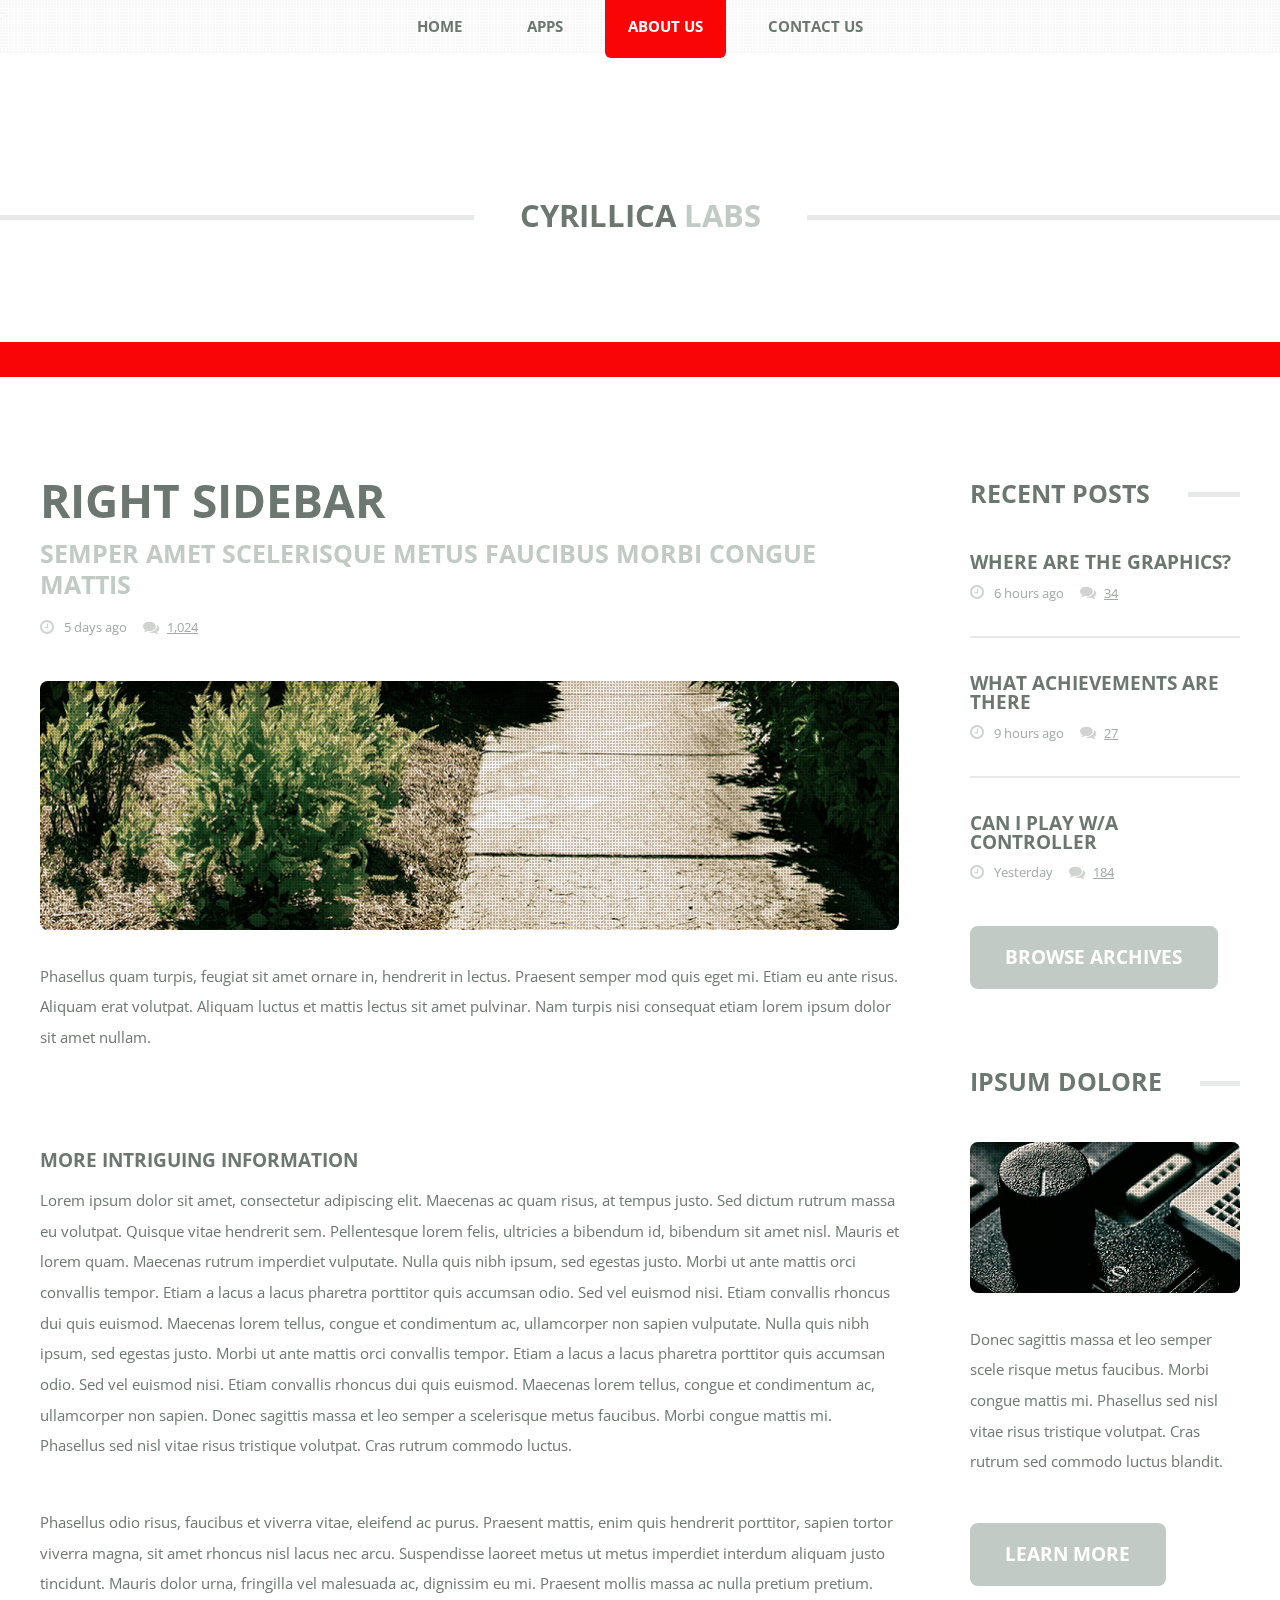
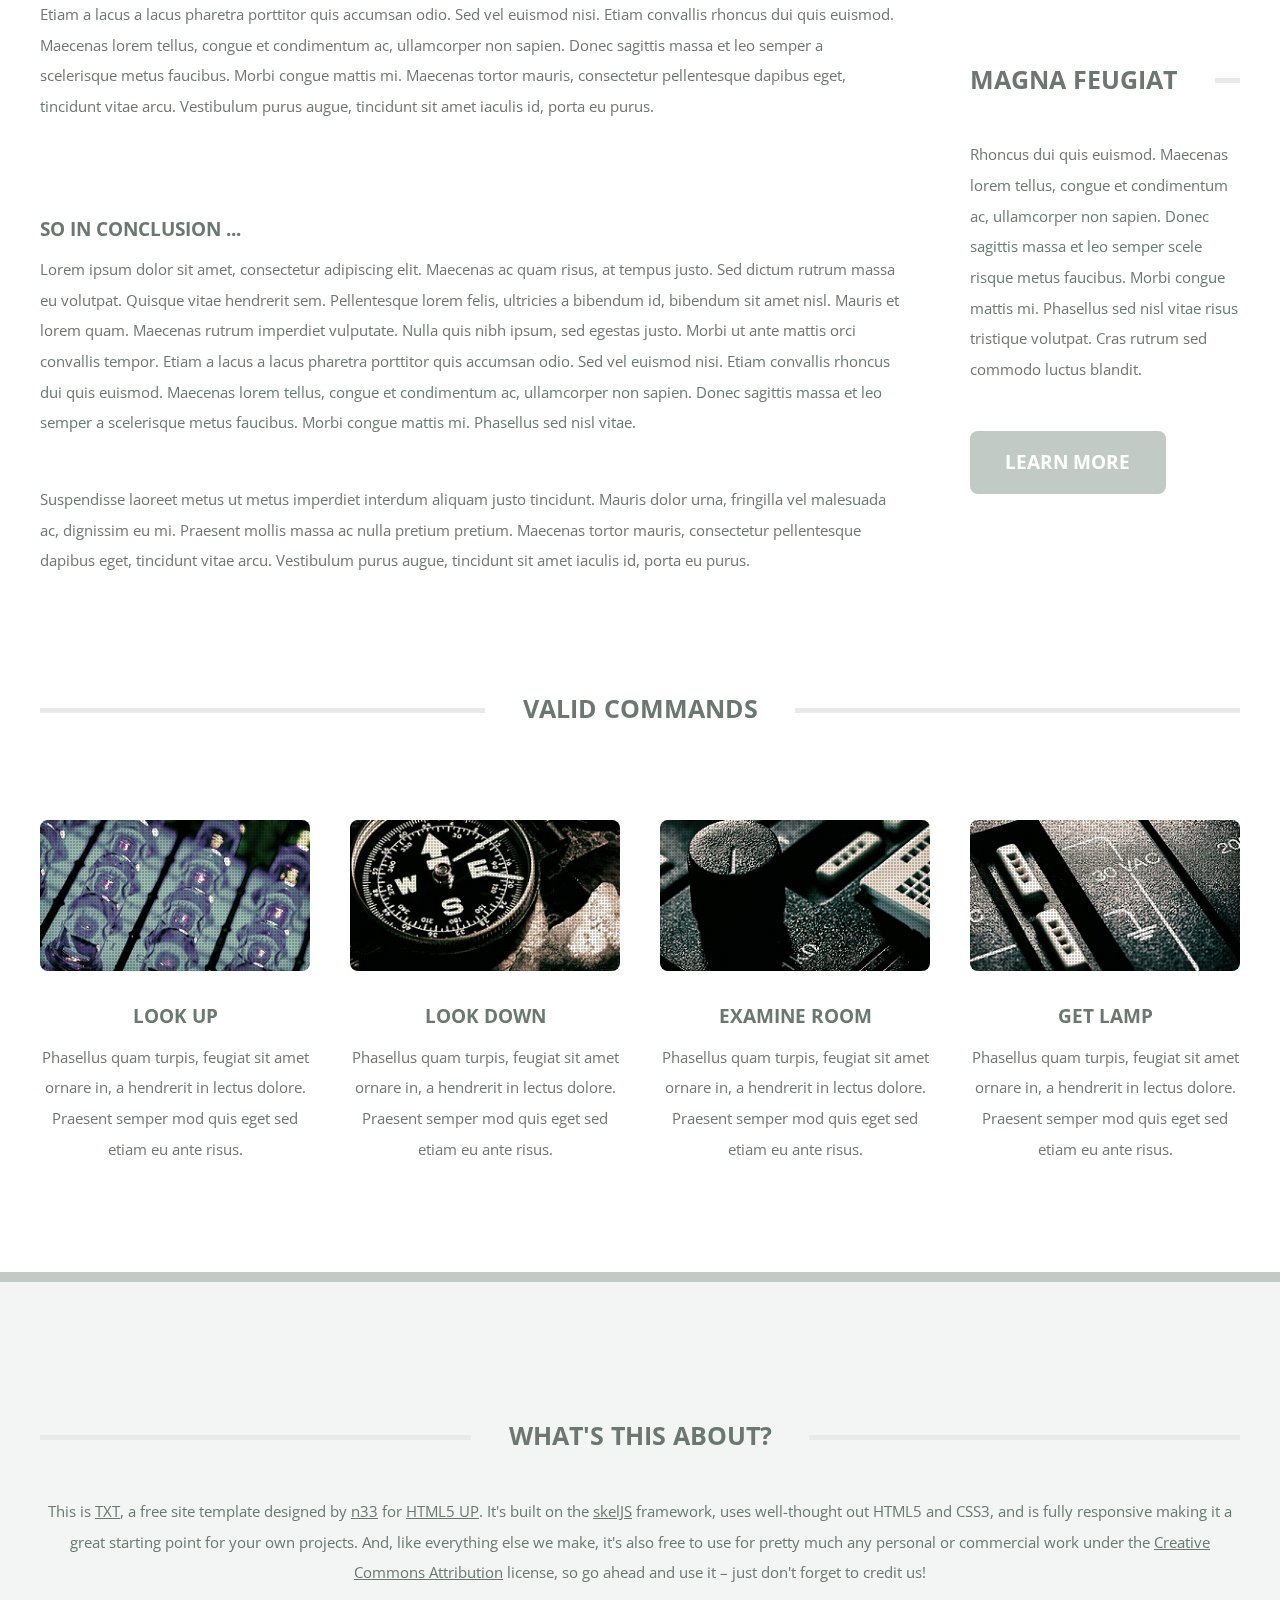
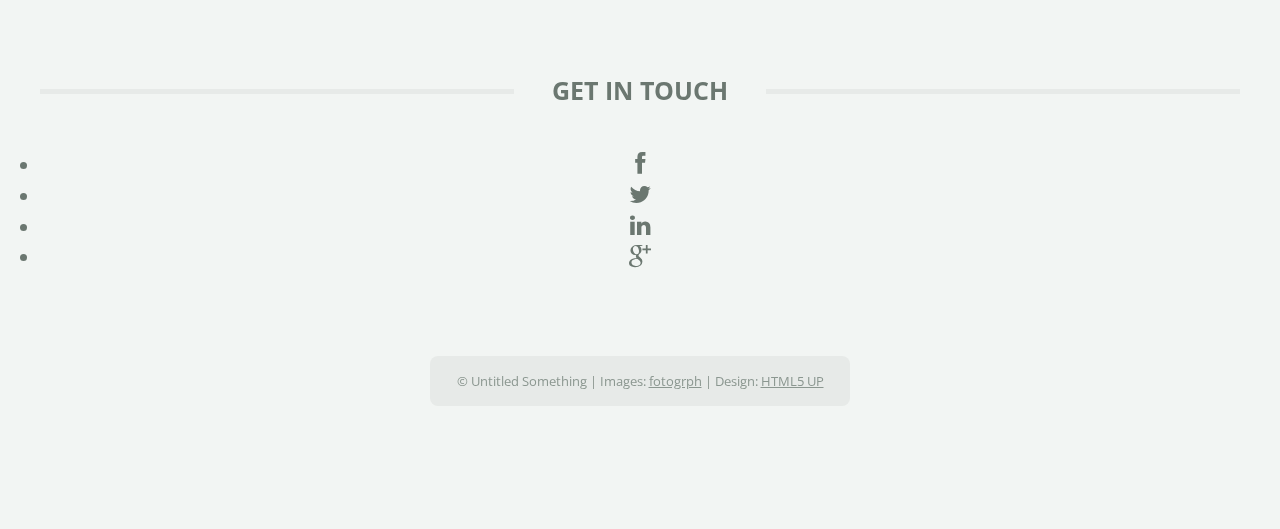
==== about.html @ b2f2f5ce "Updated whole site" ====
﻿<!DOCTYPE HTML>
>
	<head>
		<title>Cyrillica Labs</title>
		<meta http-equiv="content-type" content="text/html; charset=utf-8" />
		<meta name="description" content="" />
		<meta name="keywords" content="" />
		<link href="http://fonts.googleapis.com/css?family=Open+Sans:400,700|Open+Sans+Condensed:700" rel="stylesheet" />
		<script src="js/jquery.min.js"></script>
		<script src="js/config.js"></script>
		<script src="js/skel.min.js"></script>
		<script src="js/skel-panels.min.js"></script>
		<noscript>
			<link rel="stylesheet" href="css/skel-noscript.css" />
			<link rel="stylesheet" href="css/style.css" />
			<link rel="stylesheet" href="css/style-desktop.css" />
		</noscript>
		<!--[if lte IE 9]><link rel="stylesheet" href="css/ie9.css" /><![endif]-->
		<!--[if lte IE 8]><script src="js/html5shiv.js"></script><link rel="stylesheet" href="css/ie8.css" /><![endif]-->
		<!--[if lte IE 7]><link rel="stylesheet" href="css/ie7.css" /><![endif]-->
	</head>
	<body>

		<!-- Header -->
			<header id="header">
				<div class="logo">
					<div>
						<h1><a href="#" id="logo">Cyrillica</a></h1>
						<span class="byline">Labs</span>
					</div>
				</div>
			</header>
		<!-- /Header -->

		<!-- Nav -->
			<nav id="nav" class="skel-panels-fixed">
				<ul>
					<li><a href="index.html">Home</a></li>
					<li><a href="apps.html">Apps</a></li>
					<li class="current_page_item"><a href="about.html">About Us</a></li>
                    <li><a href="mailto:info@cyrillica.co">Contact Us</a></li>
				</ul>
			</nav>
		<!-- /Nav -->
		
		<!-- Main -->
			<div id="main-wrapper">
				<div id="main" class="container">
					<div class="row">
						<div class="9u skel-cell-important">
							<div class="content content-left">
							
								<!-- Content -->
						
									<article class="is-page-content">

										<header>
											<h2>Right Sidebar</h2>
											<span class="byline">Semper amet scelerisque metus faucibus morbi congue mattis</span>
											<ul class="meta">
												<li class="fa fa-clock-o">5 days ago</li>
												<li class="fa fa-comments"><a href="#">1,024</a></li>
											</ul>
										</header>

										<section>
											<span class="image image-full"><img src="images/pic05.jpg" alt="" /></span>
											<p>
												Phasellus quam turpis, feugiat sit amet ornare in, hendrerit in lectus. 
												Praesent semper mod quis eget mi. Etiam eu ante risus. Aliquam erat volutpat. 
												Aliquam luctus et mattis lectus sit amet pulvinar. Nam turpis nisi 
												consequat etiam lorem ipsum dolor sit amet nullam.
											</p>
										</section>
										
										<section>
											<h3>More intriguing information</h3>
											<p>
												Lorem ipsum dolor sit amet, consectetur adipiscing elit. Maecenas ac quam risus, at tempus 
												justo. Sed dictum rutrum massa eu volutpat. Quisque vitae hendrerit sem. Pellentesque lorem felis, 
												ultricies a bibendum id, bibendum sit amet nisl. Mauris et lorem quam. Maecenas rutrum imperdiet 
												vulputate. Nulla quis nibh ipsum, sed egestas justo. Morbi ut ante mattis orci convallis tempor. 
												Etiam a lacus a lacus pharetra porttitor quis accumsan odio. Sed vel euismod nisi. Etiam convallis 
												rhoncus dui quis euismod. Maecenas lorem tellus, congue et condimentum ac, ullamcorper non sapien
												vulputate. Nulla quis nibh ipsum, sed egestas justo. Morbi ut ante mattis orci convallis tempor. 
												Etiam a lacus a lacus pharetra porttitor quis accumsan odio. Sed vel euismod nisi. Etiam convallis 
												rhoncus dui quis euismod. Maecenas lorem tellus, congue et condimentum ac, ullamcorper non sapien. 
												Donec sagittis massa et leo semper a scelerisque metus faucibus. Morbi congue mattis mi. 
												Phasellus sed nisl vitae risus tristique volutpat. Cras rutrum commodo luctus.
											</p>
											<p>
												Phasellus odio risus, faucibus et viverra vitae, eleifend ac purus. Praesent mattis, enim 
												quis hendrerit porttitor, sapien tortor viverra magna, sit amet rhoncus nisl lacus nec arcu. 
												Suspendisse laoreet metus ut metus imperdiet interdum aliquam justo tincidunt. Mauris dolor urna, 
												fringilla vel malesuada ac, dignissim eu mi. Praesent mollis massa ac nulla pretium pretium. 
												Etiam a lacus a lacus pharetra porttitor quis accumsan odio. Sed vel euismod nisi. Etiam convallis 
												rhoncus dui quis euismod. Maecenas lorem tellus, congue et condimentum ac, ullamcorper non sapien. 
												Donec sagittis massa et leo semper a scelerisque metus faucibus. Morbi congue mattis mi. 
												Maecenas tortor mauris, consectetur pellentesque dapibus eget, tincidunt vitae arcu. 
												Vestibulum purus augue, tincidunt sit amet iaculis id, porta eu purus.
											</p>
										</section>

										<section>
											<h3>So in conclusion ...</h3>
											<p>
												Lorem ipsum dolor sit amet, consectetur adipiscing elit. Maecenas ac quam risus, at tempus 
												justo. Sed dictum rutrum massa eu volutpat. Quisque vitae hendrerit sem. Pellentesque lorem felis, 
												ultricies a bibendum id, bibendum sit amet nisl. Mauris et lorem quam. Maecenas rutrum imperdiet 
												vulputate. Nulla quis nibh ipsum, sed egestas justo. Morbi ut ante mattis orci convallis tempor. 
												Etiam a lacus a lacus pharetra porttitor quis accumsan odio. Sed vel euismod nisi. Etiam convallis 
												rhoncus dui quis euismod. Maecenas lorem tellus, congue et condimentum ac, ullamcorper non sapien. 
												Donec sagittis massa et leo semper a scelerisque metus faucibus. Morbi congue mattis mi. 
												Phasellus sed nisl vitae.
											</p>
											<p>
												Suspendisse laoreet metus ut metus imperdiet interdum aliquam justo tincidunt. Mauris dolor urna, 
												fringilla vel malesuada ac, dignissim eu mi. Praesent mollis massa ac nulla pretium pretium. 
												Maecenas tortor mauris, consectetur pellentesque dapibus eget, tincidunt vitae arcu. 
												Vestibulum purus augue, tincidunt sit amet iaculis id, porta eu purus.
											</p>
										</section>

									</article>

								<!-- /Content -->
								
							</div>
						</div>
						<div class="3u">
							<div class="sidebar">
							
								<!-- Sidebar -->
							
									<!-- Recent Posts -->
										<section>
											<h2 class="major"><span>Recent Posts</span></h2>
											<ul class="style2">
												<li>
													<article class="is-post-summary">
														<h3><a href="#">Where are the graphics?</a></h3>
														<ul class="meta">
															<li class="fa fa-clock-o">6 hours ago</li>
															<li class="fa fa-comments"><a href="#">34</a></li>
														</ul>
													</article>
												</li>
												<li>
													<article class="is-post-summary">
														<h3><a href="#">What achievements are there</a></h3>
														<ul class="meta">
															<li class="fa fa-clock-o">9 hours ago</li>
															<li class="fa fa-comments"><a href="#">27</a></li>
														</ul>
													</article>
												</li>
												<li>
													<article class="is-post-summary">
														<h3><a href="#">Can I play w/a controller</a></h3>
														<ul class="meta">
															<li class="fa fa-clock-o">Yesterday</li>
															<li class="fa fa-comments"><a href="#">184</a></li>
														</ul>
													</article>
												</li>
											</ul>
											<a href="#" class="button button-alt">Browse Archives</a>
										</section>
									<!-- /Recent Posts -->

									<!-- Something -->
										<section>
											<h2 class="major"><span>Ipsum Dolore</span></h2>
											<a href="#" class="image image-full"><img src="images/pic03.jpg" alt="" /></a>
											<p>
												Donec sagittis massa et leo semper scele risque metus faucibus. Morbi congue mattis mi. 
												Phasellus sed nisl vitae risus tristique volutpat. Cras rutrum sed commodo luctus blandit.
											</p>
											<a href="#" class="button button-alt">Learn more</a>
										</section>
									<!-- /something -->

									<!-- Something -->
										<section>
											<h2 class="major"><span>Magna Feugiat</span></h2>
											<p>
												Rhoncus dui quis euismod. Maecenas lorem tellus, congue et condimentum ac, ullamcorper non sapien. 
												Donec sagittis massa et leo semper scele risque metus faucibus. Morbi congue mattis mi. 
												Phasellus sed nisl vitae risus tristique volutpat. Cras rutrum sed commodo luctus blandit.
											</p>
											<a href="#" class="button button-alt">Learn more</a>
										</section>
									<!-- /something -->

								<!-- /Sidebar -->
							
							</div>
						</div>
					</div>
					<div class="row">
						<div class="12u">

							<!-- Features -->
								<section class="is-features">
									<h2 class="major"><span>Valid Commands</span></h2>
									<div>
										<div class="row">
											<div class="3u">
												
												<!-- Feature -->
													<section class="is-feature">
														<a href="#" class="image image-full"><img src="images/pic01.jpg" alt="" /></a>
														<h3><a href="#">Look Up</a></h3>
														<p>
															Phasellus quam turpis, feugiat sit amet ornare in, a hendrerit in 
															lectus dolore. Praesent semper mod quis eget sed etiam eu ante risus.
														</p>
													</section>
												<!-- /Feature -->
										
											</div>
											<div class="3u">
												
												<!-- Feature -->
													<section class="is-feature">
														<a href="#" class="image image-full"><img src="images/pic02.jpg" alt="" /></a>
														<h3><a href="#">Look Down</a></h3>
														<p>
															Phasellus quam turpis, feugiat sit amet ornare in, a hendrerit in 
															lectus dolore. Praesent semper mod quis eget sed etiam eu ante risus.
														</p>
													</section>
												<!-- /Feature -->
										
											</div>
											<div class="3u">
												
												<!-- Feature -->
													<section class="is-feature">
														<a href="#" class="image image-full"><img src="images/pic03.jpg" alt="" /></a>
														<h3><a href="#">Examine Room</a></h3>
														<p>
															Phasellus quam turpis, feugiat sit amet ornare in, a hendrerit in 
															lectus dolore. Praesent semper mod quis eget sed etiam eu ante risus.
														</p>
													</section>
												<!-- /Feature -->
										
											</div>
											<div class="3u">
												
												<!-- Feature -->
													<section class="is-feature">
														<a href="#" class="image image-full"><img src="images/pic04.jpg" alt="" /></a>
														<h3><a href="http://getlamp.com">Get Lamp</a></h3>
														<p>
															Phasellus quam turpis, feugiat sit amet ornare in, a hendrerit in 
															lectus dolore. Praesent semper mod quis eget sed etiam eu ante risus.
														</p>
													</section>
												<!-- /Feature -->
										
											</div>
										</div>
									</div>
								</section>
							<!-- /Features -->

						</div>
					</div>
				</div>
			</div>
		<!-- /Main -->

		<!-- Footer -->
			<footer id="footer" class="container">
				<div class="row">
					<div class="12u">

						<!-- About -->
							<section>
								<h2 class="major"><span>What's this about?</span></h2>
								<p>
									This is <a href="http://html5up.net/txt/">TXT</a>, a free site template designed by
									<a href="http://n33.co">n33</a> for <a href="http://html5up.net/">HTML5 UP</a>.
									It's built on the <a href="http://skeljs.org">skelJS</a> framework, uses well-thought out
									HTML5 and CSS3, and is fully responsive making it a great starting point for your own
									projects. And, like everything else we make, it's also free to use for pretty much any
									personal or commercial work under the <a href="http://html5up.net/license/">Creative Commons Attribution</a>
									license, so go ahead and use it &ndash; just don't forget to credit us!
								</p>
							</section>
						<!-- /About -->

					</div>
				</div>
				<div class="row">
					<div class="12u">

						<!-- Contact -->
                        <section>
                            <h2 class="major"><span>Get in touch</span></h2>
                            <h3 
                            <ul class="contact">
                                <li><a class="fa fa-facebook solo" href="#"><span>Facebook</span></a></li>
                                <li><a class="fa fa-twitter solo" href="http://twitter.com/CyrillicaLabs"><span>Twitter</span></a></li>
                                <li><a class="fa fa-linkedin solo" href="https://www.linkedin.com/company/cyrillica-labs"><span>LinkedIn</span></a></li>
                                <li><a class="fa fa-google-plus solo" href="#"><span>Google+</span></a></li>
                            </ul>
                        </section>
						<!-- /Contact -->
					
					</div>
				</div>

				<!-- Copyright -->
					<div id="copyright">
						&copy; Untitled Something | Images: <a href="http://fotogrph.com">fotogrph</a> | Design: <a href="http://html5up.net/">HTML5 UP</a>
					</div>
				<!-- /Copyright -->

			</footer>
		<!-- /Footer -->

	</body>
</html>
---- css/skel-noscript.css ----
/* Resets (http://meyerweb.com/eric/tools/css/reset/ | v2.0 | 20110126 | License: none (public domain)) */

	html,body,div,span,applet,object,iframe,h1,h2,h3,h4,h5,h6,p,blockquote,pre,a,abbr,acronym,address,big,cite,code,del,dfn,em,img,ins,kbd,q,s,samp,small,strike,strong,sub,sup,tt,var,b,u,i,center,dl,dt,dd,ol,ul,li,fieldset,form,label,legend,table,caption,tbody,tfoot,thead,tr,th,td,article,aside,canvas,details,embed,figure,figcaption,footer,header,hgroup,menu,nav,output,ruby,section,summary,time,mark,audio,video{margin:0;padding:0;border:0;font-size:100%;font:inherit;vertical-align:baseline;}article,aside,details,figcaption,figure,footer,header,hgroup,menu,nav,section{display:block;}body{line-height:1;}ol,ul{list-style:none;}blockquote,q{quotes:none;}blockquote:before,blockquote:after,q:before,q:after{content:'';content:none;}table{border-collapse:collapse;border-spacing:0;}body{-webkit-text-size-adjust:none}

/* Box Model */

	*, *:before, *:after {
		-moz-box-sizing: border-box;
		-webkit-box-sizing: border-box;
		-o-box-sizing: border-box;
		-ms-box-sizing: border-box;
		box-sizing: border-box;
	}

/* Container */

	body {
		min-width: 1200px;
	}

	.container {
		width: 1200px;
		margin-left: auto;
		margin-right: auto;
	}

	/* Modifiers */
	
		.container.small {
			width: 900px;
		}

		.container.big {
			width: 100%;
			max-width: 1500px;
			min-width: 1200px;
		}

/* Grid */

	/* Cells */

		.\31 2u { width: 100% }
		.\31 1u { width: 91.6666666667% }
		.\31 0u { width: 83.3333333333% }
		.\39 u { width: 75% }
		.\38 u { width: 66.6666666667% }
		.\37 u { width: 58.3333333333% }
		.\36 u { width: 50% }
		.\35 u { width: 41.6666666667% }
		.\34 u { width: 33.3333333333% }
		.\33 u { width: 25% }
		.\32 u { width: 16.6666666667% }
		.\31 u { width: 8.3333333333% }
		.\-11u { margin-left: 91.6666666667% }
		.\-10u { margin-left: 83.3333333333% }
		.\-9u { margin-left: 75% }
		.\-8u { margin-left: 66.6666666667% }
		.\-7u { margin-left: 58.3333333333% }
		.\-6u { margin-left: 50% }
		.\-5u { margin-left: 41.6666666667% }
		.\-4u { margin-left: 33.3333333333% }
		.\-3u { margin-left: 25% }
		.\-2u { margin-left: 16.6666666667% }
		.\-1u { margin-left: 8.3333333333% }

		.row > * {
			padding: 40px 0 0 40px;
			float: left;
			-moz-box-sizing: border-box;
			-webkit-box-sizing: border-box;
			-o-box-sizing: border-box;
			-ms-box-sizing: border-box;
			box-sizing: border-box;
		}

		.row + .row > * {
			padding-top: 40px;
		}

		.row {
			margin-left: -40px;
		}

	/* Rows */

		.row:after {
			content: '';
			display: block;
			clear: both;
			height: 0;
		}

		.row:first-child > * {
			padding-top: 0;
		}

		.row > * {
			padding-top: 0;
		}

		/* Modifiers */

			/* Flush */

				.row.flush {
					margin-left: 0;
				}

				.row.flush > * {
					padding: 0 !important;
				}

			/* Quarter */

				.row.quarter > * {
					padding: 10px 0 0 10px;
				}

				.row.quarter + .row.quarter > * {
					padding-top: 10px;
				}

				.row.quarter {
					margin-left: -10px;
				}

			/* Half */

				.row.half > * {
					padding: 20px 0 0 20px;
				}

				.row.half + .row.half > * {
					padding-top: 20px;
				}

				.row.half {
					margin-left: -20px;
				}

			/* One and (a) Half */

				.row.oneandhalf > * {
					padding: 60px 0 0 60px;
				}

				.row.oneandhalf + .row.oneandhalf > * {
					padding-top: 60px;
				}

				.row.oneandhalf {
					margin-left: -60px;
				}

			/* Double */

				.row.double > * {
					padding: 80px 0 0 80px;
				}

				.row.double + .row.double > * {
					padding-top: 80px;
				}

				.row.double {
					margin-left: -80px;
				}
---- css/style.css ----
﻿@charset 'UTF-8';

@font-face{font-family:'FontAwesome';src:url('font/fontawesome-webfont.eot?v=4.0.1');src:url('font/fontawesome-webfont.eot?#iefix&v=4.0.1') format('embedded-opentype'),url('font/fontawesome-webfont.woff?v=4.0.1') format('woff'),url('font/fontawesome-webfont.ttf?v=4.0.1') format('truetype'),url('font/fontawesome-webfont.svg?v=4.0.1#fontawesomeregular') format('svg');font-weight:normal;font-style:normal}

/*
	TXT 2.5 by HTML5 UP
	html5up.net | @n33co
	Free for personal and commercial use under the CCA 3.0 license (html5up.net/license)
*/

/*********************************************************************************/
/* Basic                                                                         */
/*********************************************************************************/

	*
	{
		-moz-box-sizing: border-box;
		-webkit-box-sizing: border-box;
		-o-box-sizing: border-box;
		-ms-box-sizing: border-box;
		box-sizing: border-box;
	}

	body
	{
		font-family: 'Open Sans', sans-serif;
		font-weight: 400;
		background: #f2f5f3;
		color: #6b7770;
		font-size: 11.5pt;
		line-height: 2em;
	}
	
	h1, h2, h3, h4, h5, h6, h7
	{
		font-family: 'Open Sans Condensed', sans-serif;
		font-weight: 700;
		text-transform: uppercase;
		color: #6b7770;
	}

	h1 a, h2 a, h3 a, h4 a, h5 a, h6 a, h7 a
	{
		text-decoration: none;
		color: inherit;
	}

	
	h2.major
	{
		position: relative;
		border-top: solid 5px #e7eae8;
	}

		h2.major span
		{
			background: #fff;
			position: relative;
			display: inline-block;
		}

		#footer h2.major span
		{
			background: #f2f5f3;
		}
	
	a
	{
		color: #006376;
		text-decoration: underline;
	}

		a:hover
		{
			text-decoration: none;
		}

	form
	{
	}
	
		form input,
		form select,
		form textarea
		{
			-webkit-appearance: none;
		}
			
	br.clear
	{
		clear: both;
	}
	
	p, ul, ol, dl, table
	{
		margin-bottom: 3em;
	}
	
	section,
	article
	{
		margin-bottom: 6em;
	}
	
	section > :last-child,
	article > :last-child
	{
		margin-bottom: 0;
	}

	section:last-child,
	article:last-child
	{
		margin-bottom: 0;
	}

	.byline
	{
		display: block;
		font-family: 'Open Sans Condensed', sans-serif;
		font-weight: 700;
		text-transform: uppercase;
		color: #c1cac5;
	}

	.image
	{
		position: relative;
		display: inline-block;
		border-radius: 8px;
	}
	
		.image img
		{
			display: block;
			width: 100%;
			border-radius: 8px;
		}
		
		/*
			Note: The following style adds the textured/pixelated look to content
			images. I added this to help mask the distortion introduced when a browser
			resizes an image, but if you don't want this to happen just remove or comment
			out the entire style.
		*/
		
		.image:before
		{
			content: '';
			position: absolute;
			left: 0;
			top: 0;
			width: 100%;
			height: 100%;
			background: url('images/overlay.png');
			opacity: 0.2;
			border-radius: 8px;
		}

	.image-full
	{
		display: block;
		width: 100%;
		margin: 0 0 2em 0;
	}
	
	.image-left
	{
		float: left;
		margin: 0 2em 2em 0;
	}
	
	.image-centered
	{
		display: block;
		margin: 0 0 2em 0;
	}

		.image-centered img
		{
			margin: 0 auto;
			width: auto;
		}
		
	.button
	{
		display: inline-block;
		font-family: 'Open Sans Condensed', sans-serif;
		font-weight: 700;
		text-transform: uppercase;
		text-decoration: none;
		background: #FA0505;
		color: #fff;
		border-radius: 8px;
		outline: 0;
		-moz-transition: background-color .2s ease-in-out;
		-webkit-transition: background-color .2s ease-in-out;
		-o-transition: background-color .2s ease-in-out;
		-ms-transition: background-color .2s ease-in-out;
		transition: background-color .2s ease-in-out;
	}

		.button:hover
		{
			background: #FF6969;
		}
	
		.button-alt
		{
			background: #c1cac5;
		}

			.button-alt:hover
			{
				background: #ccd5d0;
			}

	.actions
	{
	}

	ul.style1
	{
		list-style: disc;
		padding-left: 1.5em;
	}

	ul.style2
	{
	}
	
		ul.style2 > li
		{
			border-top: solid 2px #e7eae8;
			padding-top: 2.35em;
			margin-top: 2.35em;
		}
		
		ul.style2 > li:first-child
		{
			border-top: 0;
			padding-top: 0;
			margin-top: 0;
		}

	ul.contact
	{
	}
	
		ul.contact li
		{
			position: relative;
			display: inline-block;
			margin: 0 0.25em 0 0.25em;
			top: 0;
			-moz-transition: top .15s ease-in-out;
			-webkit-transition: top .15s ease-in-out;
			-o-transition: top .15s ease-in-out;
			-ms-transition: top .15s ease-in-out;
			transition: top .15s ease-in-out;
		}

			ul.contact li a
			{
				display: block;
				position: relative;
				width: 48px;
				height: 48px;
				border-radius: 6px;
				outline: 0;
				-moz-transition: background-color .2s ease-in-out;
				-webkit-transition: background-color .2s ease-in-out;
				-o-transition: background-color .2s ease-in-out;
				-ms-transition: background-color .2s ease-in-out;
				transition: background-color .2s ease-in-out;
				background: #c1cac5;
				text-align: center;
			}
			
				ul.contact li a:before
				{
					color: #f2f5f3;
					font-size: 32px;
					line-height: 48px;
				}
			
			ul.contact li:hover a.fa-facebook		{ background-color: #3C5A98; }
			ul.contact li:hover a.fa-twitter		{ background-color: #2DAAE4; }
			ul.contact li:hover a.fa-rss			{ background-color: #F2600B; }
			ul.contact li:hover a.fa-dribbble		{ background-color: #C4376B; }
			ul.contact li:hover a.fa-linkedin		{ background-color: #006599; }
			ul.contact li:hover a.fa-tumblr			{ background-color: #31516A; }
			ul.contact li:hover a.fa-google-plus	{ background-color: #DA2713; }

			ul.contact li:hover
			{
				top: -5px;
			}

			ul.contact li:active
			{
				top: 0;
			}

	ul.special
	{
	}
	
		ul.special li
		{
			position: relative;
			display: inline-block;
			margin: 0 1.5em 0 1.5em;
			top: 0;
			-moz-transition: top .15s ease-in-out;
			-webkit-transition: top .15s ease-in-out;
			-o-transition: top .15s ease-in-out;
			-ms-transition: top .15s ease-in-out;
			transition: top .15s ease-in-out;
		}

			ul.special li:hover
			{
				top: -10px;
			}

				ul.special li:hover a
				{
					background: #b9d2ce;
				}

			ul.special a
			{
				display: block;
				position: relative;
				background: #c1cac5;
				width: 12em;
				height: 12em;
				border-radius: 6em;
				outline: 0;
				-moz-transition: background-color .2s ease-in-out;
				-webkit-transition: background-color .2s ease-in-out;
				-o-transition: background-color .2s ease-in-out;
				-ms-transition: background-color .2s ease-in-out;
				transition: background-color .2s ease-in-out;
			}

				ul.special a:before
				{
					position: absolute;
					width: 128px;
					height: 128px;
					font-size: 96px;
					line-height: 128px;
					left: 50%;
					top: 50%;
					margin-top: -64px;
					margin-left: -64px;
					color: #fff;
				}

	ul.meta
	{
		font-size: 0.85em;
		color: #a1aaa5;
	}
	
		ul.meta li
		{
			position: relative;
			display: inline-block;
			padding-left: 24px;
			margin-left: 1em;
		}

			ul.meta li a
			{
				color: inherit;
				outline: 0;
			}

		ul.meta li:first-child
		{
			margin-left: 0;
		}
		
		ul.meta li:before
		{
			display: block;
			position: absolute;
			width: 16px;
			height: 16px;
			left: 0;
			top: 50%;
			margin-top: -8px;
			opacity: 0.5;
			cursor: default;
		}

/*********************************************************************************/
/* Icons                                                                         */
/* Powered by Font Awesome by Dave Gandy | http://fontawesome.io                 */
/* Licensed under the SIL OFL 1.1 (font), MIT (CSS)                              */
/*********************************************************************************/

	.fa
	{
		text-decoration: none;
	}

		.fa.solo
		{
		}
		
			.fa.solo span
			{
				display: none;
			}

		.fa:before
		{
			display:inline-block;
			font-family: FontAwesome;
			font-size: 1.25em;
			text-decoration: none;
			font-style: normal;
			font-weight: normal;
			line-height: 1;
			-webkit-font-smoothing:antialiased;
			-moz-osx-font-smoothing:grayscale;
		}

		.fa-lg{font-size:1.3333333333333333em;line-height:.75em;vertical-align:-15%}
		.fa-2x{font-size:2em}
		.fa-3x{font-size:3em}
		.fa-4x{font-size:4em}
		.fa-5x{font-size:5em}
		.fa-fw{width:1.2857142857142858em;text-align:center}
		.fa-ul{padding-left:0;margin-left:2.142857142857143em;list-style-type:none}.fa-ul>li{position:relative}
		.fa-li{position:absolute;left:-2.142857142857143em;width:2.142857142857143em;top:.14285714285714285em;text-align:center}.fa-li.fa-lg{left:-1.8571428571428572em}
		.fa-border{padding:.2em .25em .15em;border:solid .08em #eee;border-radius:.1em}
		.pull-right{float:right}
		.pull-left{float:left}
		.fa.pull-left{margin-right:.3em}
		.fa.pull-right{margin-left:.3em}
		.fa-spin{-webkit-animation:spin 2s infinite linear;-moz-animation:spin 2s infinite linear;-o-animation:spin 2s infinite linear;animation:spin 2s infinite linear}
		@-moz-keyframes spin{0%{-moz-transform:rotate(0deg)} 100%{-moz-transform:rotate(359deg)}}@-webkit-keyframes spin{0%{-webkit-transform:rotate(0deg)} 100%{-webkit-transform:rotate(359deg)}}@-o-keyframes spin{0%{-o-transform:rotate(0deg)} 100%{-o-transform:rotate(359deg)}}@-ms-keyframes spin{0%{-ms-transform:rotate(0deg)} 100%{-ms-transform:rotate(359deg)}}@keyframes spin{0%{transform:rotate(0deg)} 100%{transform:rotate(359deg)}}.fa-rotate-90{filter:progid:DXImageTransform.Microsoft.BasicImage(rotation=1);-webkit-transform:rotate(90deg);-moz-transform:rotate(90deg);-ms-transform:rotate(90deg);-o-transform:rotate(90deg);transform:rotate(90deg)}
		.fa-rotate-180{filter:progid:DXImageTransform.Microsoft.BasicImage(rotation=2);-webkit-transform:rotate(180deg);-moz-transform:rotate(180deg);-ms-transform:rotate(180deg);-o-transform:rotate(180deg);transform:rotate(180deg)}
		.fa-rotate-270{filter:progid:DXImageTransform.Microsoft.BasicImage(rotation=3);-webkit-transform:rotate(270deg);-moz-transform:rotate(270deg);-ms-transform:rotate(270deg);-o-transform:rotate(270deg);transform:rotate(270deg)}
		.fa-flip-horizontal{filter:progid:DXImageTransform.Microsoft.BasicImage(rotation=0, mirror=1);-webkit-transform:scale(-1, 1);-moz-transform:scale(-1, 1);-ms-transform:scale(-1, 1);-o-transform:scale(-1, 1);transform:scale(-1, 1)}
		.fa-flip-vertical{filter:progid:DXImageTransform.Microsoft.BasicImage(rotation=2, mirror=1);-webkit-transform:scale(1, -1);-moz-transform:scale(1, -1);-ms-transform:scale(1, -1);-o-transform:scale(1, -1);transform:scale(1, -1)}
		.fa-stack{position:relative;display:inline-block;width:2em;height:2em;line-height:2em;vertical-align:middle}
		.fa-stack-1x,.fa-stack-2x{position:absolute;left:0;width:100%;text-align:center}
		.fa-stack-1x{line-height:inherit}
		.fa-stack-2x{font-size:2em}
		.fa-inverse{color:#fff}
		.fa-glass:before{content:"\f000"}
		.fa-music:before{content:"\f001"}
		.fa-search:before{content:"\f002"}
		.fa-envelope-o:before{content:"\f003"}
		.fa-heart:before{content:"\f004"}
		.fa-star:before{content:"\f005"}
		.fa-star-o:before{content:"\f006"}
		.fa-user:before{content:"\f007"}
		.fa-film:before{content:"\f008"}
		.fa-th-large:before{content:"\f009"}
		.fa-th:before{content:"\f00a"}
		.fa-th-list:before{content:"\f00b"}
		.fa-check:before{content:"\f00c"}
		.fa-times:before{content:"\f00d"}
		.fa-search-plus:before{content:"\f00e"}
		.fa-search-minus:before{content:"\f010"}
		.fa-power-off:before{content:"\f011"}
		.fa-signal:before{content:"\f012"}
		.fa-gear:before,.fa-cog:before{content:"\f013"}
		.fa-trash-o:before{content:"\f014"}
		.fa-home:before{content:"\f015"}
		.fa-file-o:before{content:"\f016"}
		.fa-clock-o:before{content:"\f017"}
		.fa-road:before{content:"\f018"}
		.fa-download:before{content:"\f019"}
		.fa-arrow-circle-o-down:before{content:"\f01a"}
		.fa-arrow-circle-o-up:before{content:"\f01b"}
		.fa-inbox:before{content:"\f01c"}
		.fa-play-circle-o:before{content:"\f01d"}
		.fa-rotate-right:before,.fa-repeat:before{content:"\f01e"}
		.fa-refresh:before{content:"\f021"}
		.fa-list-alt:before{content:"\f022"}
		.fa-lock:before{content:"\f023"}
		.fa-flag:before{content:"\f024"}
		.fa-headphones:before{content:"\f025"}
		.fa-volume-off:before{content:"\f026"}
		.fa-volume-down:before{content:"\f027"}
		.fa-volume-up:before{content:"\f028"}
		.fa-qrcode:before{content:"\f029"}
		.fa-barcode:before{content:"\f02a"}
		.fa-tag:before{content:"\f02b"}
		.fa-tags:before{content:"\f02c"}
		.fa-book:before{content:"\f02d"}
		.fa-bookmark:before{content:"\f02e"}
		.fa-print:before{content:"\f02f"}
		.fa-camera:before{content:"\f030"}
		.fa-font:before{content:"\f031"}
		.fa-bold:before{content:"\f032"}
		.fa-italic:before{content:"\f033"}
		.fa-text-height:before{content:"\f034"}
		.fa-text-width:before{content:"\f035"}
		.fa-align-left:before{content:"\f036"}
		.fa-align-center:before{content:"\f037"}
		.fa-align-right:before{content:"\f038"}
		.fa-align-justify:before{content:"\f039"}
		.fa-list:before{content:"\f03a"}
		.fa-dedent:before,.fa-outdent:before{content:"\f03b"}
		.fa-indent:before{content:"\f03c"}
		.fa-video-camera:before{content:"\f03d"}
		.fa-picture-o:before{content:"\f03e"}
		.fa-pencil:before{content:"\f040"}
		.fa-map-marker:before{content:"\f041"}
		.fa-adjust:before{content:"\f042"}
		.fa-tint:before{content:"\f043"}
		.fa-edit:before,.fa-pencil-square-o:before{content:"\f044"}
		.fa-share-square-o:before{content:"\f045"}
		.fa-check-square-o:before{content:"\f046"}
		.fa-move:before{content:"\f047"}
		.fa-step-backward:before{content:"\f048"}
		.fa-fast-backward:before{content:"\f049"}
		.fa-backward:before{content:"\f04a"}
		.fa-play:before{content:"\f04b"}
		.fa-pause:before{content:"\f04c"}
		.fa-stop:before{content:"\f04d"}
		.fa-forward:before{content:"\f04e"}
		.fa-fast-forward:before{content:"\f050"}
		.fa-step-forward:before{content:"\f051"}
		.fa-eject:before{content:"\f052"}
		.fa-chevron-left:before{content:"\f053"}
		.fa-chevron-right:before{content:"\f054"}
		.fa-plus-circle:before{content:"\f055"}
		.fa-minus-circle:before{content:"\f056"}
		.fa-times-circle:before{content:"\f057"}
		.fa-check-circle:before{content:"\f058"}
		.fa-question-circle:before{content:"\f059"}
		.fa-info-circle:before{content:"\f05a"}
		.fa-crosshairs:before{content:"\f05b"}
		.fa-times-circle-o:before{content:"\f05c"}
		.fa-check-circle-o:before{content:"\f05d"}
		.fa-ban:before{content:"\f05e"}
		.fa-arrow-left:before{content:"\f060"}
		.fa-arrow-right:before{content:"\f061"}
		.fa-arrow-up:before{content:"\f062"}
		.fa-arrow-down:before{content:"\f063"}
		.fa-mail-forward:before,.fa-share:before{content:"\f064"}
		.fa-resize-full:before{content:"\f065"}
		.fa-resize-small:before{content:"\f066"}
		.fa-plus:before{content:"\f067"}
		.fa-minus:before{content:"\f068"}
		.fa-asterisk:before{content:"\f069"}
		.fa-exclamation-circle:before{content:"\f06a"}
		.fa-gift:before{content:"\f06b"}
		.fa-leaf:before{content:"\f06c"}
		.fa-fire:before{content:"\f06d"}
		.fa-eye:before{content:"\f06e"}
		.fa-eye-slash:before{content:"\f070"}
		.fa-warning:before,.fa-exclamation-triangle:before{content:"\f071"}
		.fa-plane:before{content:"\f072"}
		.fa-calendar:before{content:"\f073"}
		.fa-random:before{content:"\f074"}
		.fa-comment:before{content:"\f075"}
		.fa-magnet:before{content:"\f076"}
		.fa-chevron-up:before{content:"\f077"}
		.fa-chevron-down:before{content:"\f078"}
		.fa-retweet:before{content:"\f079"}
		.fa-shopping-cart:before{content:"\f07a"}
		.fa-folder:before{content:"\f07b"}
		.fa-folder-open:before{content:"\f07c"}
		.fa-resize-vertical:before{content:"\f07d"}
		.fa-resize-horizontal:before{content:"\f07e"}
		.fa-bar-chart-o:before{content:"\f080"}
		.fa-twitter-square:before{content:"\f081"}
		.fa-facebook-square:before{content:"\f082"}
		.fa-camera-retro:before{content:"\f083"}
		.fa-key:before{content:"\f084"}
		.fa-gears:before,.fa-cogs:before{content:"\f085"}
		.fa-comments:before{content:"\f086"}
		.fa-thumbs-o-up:before{content:"\f087"}
		.fa-thumbs-o-down:before{content:"\f088"}
		.fa-star-half:before{content:"\f089"}
		.fa-heart-o:before{content:"\f08a"}
		.fa-sign-out:before{content:"\f08b"}
		.fa-linkedin-square:before{content:"\f08c"}
		.fa-thumb-tack:before{content:"\f08d"}
		.fa-external-link:before{content:"\f08e"}
		.fa-sign-in:before{content:"\f090"}
		.fa-trophy:before{content:"\f091"}
		.fa-github-square:before{content:"\f092"}
		.fa-upload:before{content:"\f093"}
		.fa-lemon-o:before{content:"\f094"}
		.fa-phone:before{content:"\f095"}
		.fa-square-o:before{content:"\f096"}
		.fa-bookmark-o:before{content:"\f097"}
		.fa-phone-square:before{content:"\f098"}
		.fa-twitter:before{content:"\f099"}
		.fa-facebook:before{content:"\f09a"}
		.fa-github:before{content:"\f09b"}
		.fa-unlock:before{content:"\f09c"}
		.fa-credit-card:before{content:"\f09d"}
		.fa-rss:before{content:"\f09e"}
		.fa-hdd-o:before{content:"\f0a0"}
		.fa-bullhorn:before{content:"\f0a1"}
		.fa-bell:before{content:"\f0f3"}
		.fa-certificate:before{content:"\f0a3"}
		.fa-hand-o-right:before{content:"\f0a4"}
		.fa-hand-o-left:before{content:"\f0a5"}
		.fa-hand-o-up:before{content:"\f0a6"}
		.fa-hand-o-down:before{content:"\f0a7"}
		.fa-arrow-circle-left:before{content:"\f0a8"}
		.fa-arrow-circle-right:before{content:"\f0a9"}
		.fa-arrow-circle-up:before{content:"\f0aa"}
		.fa-arrow-circle-down:before{content:"\f0ab"}
		.fa-globe:before{content:"\f0ac"}
		.fa-wrench:before{content:"\f0ad"}
		.fa-tasks:before{content:"\f0ae"}
		.fa-filter:before{content:"\f0b0"}
		.fa-briefcase:before{content:"\f0b1"}
		.fa-fullscreen:before{content:"\f0b2"}
		.fa-group:before{content:"\f0c0"}
		.fa-chain:before,.fa-link:before{content:"\f0c1"}
		.fa-cloud:before{content:"\f0c2"}
		.fa-flask:before{content:"\f0c3"}
		.fa-cut:before,.fa-scissors:before{content:"\f0c4"}
		.fa-copy:before,.fa-files-o:before{content:"\f0c5"}
		.fa-paperclip:before{content:"\f0c6"}
		.fa-save:before,.fa-floppy-o:before{content:"\f0c7"}
		.fa-square:before{content:"\f0c8"}
		.fa-reorder:before{content:"\f0c9"}
		.fa-list-ul:before{content:"\f0ca"}
		.fa-list-ol:before{content:"\f0cb"}
		.fa-strikethrough:before{content:"\f0cc"}
		.fa-underline:before{content:"\f0cd"}
		.fa-table:before{content:"\f0ce"}
		.fa-magic:before{content:"\f0d0"}
		.fa-truck:before{content:"\f0d1"}
		.fa-pinterest:before{content:"\f0d2"}
		.fa-pinterest-square:before{content:"\f0d3"}
		.fa-google-plus-square:before{content:"\f0d4"}
		.fa-google-plus:before{content:"\f0d5"}
		.fa-money:before{content:"\f0d6"}
		.fa-caret-down:before{content:"\f0d7"}
		.fa-caret-up:before{content:"\f0d8"}
		.fa-caret-left:before{content:"\f0d9"}
		.fa-caret-right:before{content:"\f0da"}
		.fa-columns:before{content:"\f0db"}
		.fa-unsorted:before,.fa-sort:before{content:"\f0dc"}
		.fa-sort-down:before,.fa-sort-asc:before{content:"\f0dd"}
		.fa-sort-up:before,.fa-sort-desc:before{content:"\f0de"}
		.fa-envelope:before{content:"\f0e0"}
		.fa-linkedin:before{content:"\f0e1"}
		.fa-rotate-left:before,.fa-undo:before{content:"\f0e2"}
		.fa-legal:before,.fa-gavel:before{content:"\f0e3"}
		.fa-dashboard:before,.fa-tachometer:before{content:"\f0e4"}
		.fa-comment-o:before{content:"\f0e5"}
		.fa-comments-o:before{content:"\f0e6"}
		.fa-flash:before,.fa-bolt:before{content:"\f0e7"}
		.fa-sitemap:before{content:"\f0e8"}
		.fa-umbrella:before{content:"\f0e9"}
		.fa-paste:before,.fa-clipboard:before{content:"\f0ea"}
		.fa-lightbulb-o:before{content:"\f0eb"}
		.fa-exchange:before{content:"\f0ec"}
		.fa-cloud-download:before{content:"\f0ed"}
		.fa-cloud-upload:before{content:"\f0ee"}
		.fa-user-md:before{content:"\f0f0"}
		.fa-stethoscope:before{content:"\f0f1"}
		.fa-suitcase:before{content:"\f0f2"}
		.fa-bell-o:before{content:"\f0a2"}
		.fa-coffee:before{content:"\f0f4"}
		.fa-cutlery:before{content:"\f0f5"}
		.fa-file-text-o:before{content:"\f0f6"}
		.fa-building:before{content:"\f0f7"}
		.fa-hospital:before{content:"\f0f8"}
		.fa-ambulance:before{content:"\f0f9"}
		.fa-medkit:before{content:"\f0fa"}
		.fa-fighter-jet:before{content:"\f0fb"}
		.fa-beer:before{content:"\f0fc"}
		.fa-h-square:before{content:"\f0fd"}
		.fa-plus-square:before{content:"\f0fe"}
		.fa-angle-double-left:before{content:"\f100"}
		.fa-angle-double-right:before{content:"\f101"}
		.fa-angle-double-up:before{content:"\f102"}
		.fa-angle-double-down:before{content:"\f103"}
		.fa-angle-left:before{content:"\f104"}
		.fa-angle-right:before{content:"\f105"}
		.fa-angle-up:before{content:"\f106"}
		.fa-angle-down:before{content:"\f107"}
		.fa-desktop:before{content:"\f108"}
		.fa-laptop:before{content:"\f109"}
		.fa-tablet:before{content:"\f10a"}
		.fa-mobile-phone:before,.fa-mobile:before{content:"\f10b"}
		.fa-circle-o:before{content:"\f10c"}
		.fa-quote-left:before{content:"\f10d"}
		.fa-quote-right:before{content:"\f10e"}
		.fa-spinner:before{content:"\f110"}
		.fa-circle:before{content:"\f111"}
		.fa-mail-reply:before,.fa-reply:before{content:"\f112"}
		.fa-github-alt:before{content:"\f113"}
		.fa-folder-o:before{content:"\f114"}
		.fa-folder-open-o:before{content:"\f115"}
		.fa-expand-o:before{content:"\f116"}
		.fa-collapse-o:before{content:"\f117"}
		.fa-smile-o:before{content:"\f118"}
		.fa-frown-o:before{content:"\f119"}
		.fa-meh-o:before{content:"\f11a"}
		.fa-gamepad:before{content:"\f11b"}
		.fa-keyboard-o:before{content:"\f11c"}
		.fa-flag-o:before{content:"\f11d"}
		.fa-flag-checkered:before{content:"\f11e"}
		.fa-terminal:before{content:"\f120"}
		.fa-code:before{content:"\f121"}
		.fa-reply-all:before{content:"\f122"}
		.fa-mail-reply-all:before{content:"\f122"}
		.fa-star-half-empty:before,.fa-star-half-full:before,.fa-star-half-o:before{content:"\f123"}
		.fa-location-arrow:before{content:"\f124"}
		.fa-crop:before{content:"\f125"}
		.fa-code-fork:before{content:"\f126"}
		.fa-unlink:before,.fa-chain-broken:before{content:"\f127"}
		.fa-question:before{content:"\f128"}
		.fa-info:before{content:"\f129"}
		.fa-exclamation:before{content:"\f12a"}
		.fa-superscript:before{content:"\f12b"}
		.fa-subscript:before{content:"\f12c"}
		.fa-eraser:before{content:"\f12d"}
		.fa-puzzle-piece:before{content:"\f12e"}
		.fa-microphone:before{content:"\f130"}
		.fa-microphone-slash:before{content:"\f131"}
		.fa-shield:before{content:"\f132"}
		.fa-calendar-o:before{content:"\f133"}
		.fa-fire-extinguisher:before{content:"\f134"}
		.fa-rocket:before{content:"\f135"}
		.fa-maxcdn:before{content:"\f136"}
		.fa-chevron-circle-left:before{content:"\f137"}
		.fa-chevron-circle-right:before{content:"\f138"}
		.fa-chevron-circle-up:before{content:"\f139"}
		.fa-chevron-circle-down:before{content:"\f13a"}
		.fa-html5:before{content:"\f13b"}
		.fa-css3:before{content:"\f13c"}
		.fa-anchor:before{content:"\f13d"}
		.fa-unlock-o:before{content:"\f13e"}
		.fa-bullseye:before{content:"\f140"}
		.fa-ellipsis-horizontal:before{content:"\f141"}
		.fa-ellipsis-vertical:before{content:"\f142"}
		.fa-rss-square:before{content:"\f143"}
		.fa-play-circle:before{content:"\f144"}
		.fa-ticket:before{content:"\f145"}
		.fa-minus-square:before{content:"\f146"}
		.fa-minus-square-o:before{content:"\f147"}
		.fa-level-up:before{content:"\f148"}
		.fa-level-down:before{content:"\f149"}
		.fa-check-square:before{content:"\f14a"}
		.fa-pencil-square:before{content:"\f14b"}
		.fa-external-link-square:before{content:"\f14c"}
		.fa-share-square:before{content:"\f14d"}
		.fa-compass:before{content:"\f14e"}
		.fa-toggle-down:before,.fa-caret-square-o-down:before{content:"\f150"}
		.fa-toggle-up:before,.fa-caret-square-o-up:before{content:"\f151"}
		.fa-toggle-right:before,.fa-caret-square-o-right:before{content:"\f152"}
		.fa-euro:before,.fa-eur:before{content:"\f153"}
		.fa-gbp:before{content:"\f154"}
		.fa-dollar:before,.fa-usd:before{content:"\f155"}
		.fa-rupee:before,.fa-inr:before{content:"\f156"}
		.fa-cny:before,.fa-rmb:before,.fa-yen:before,.fa-jpy:before{content:"\f157"}
		.fa-ruble:before,.fa-rouble:before,.fa-rub:before{content:"\f158"}
		.fa-won:before,.fa-krw:before{content:"\f159"}
		.fa-bitcoin:before,.fa-btc:before{content:"\f15a"}
		.fa-file:before{content:"\f15b"}
		.fa-file-text:before{content:"\f15c"}
		.fa-sort-alpha-asc:before{content:"\f15d"}
		.fa-sort-alpha-desc:before{content:"\f15e"}
		.fa-sort-amount-asc:before{content:"\f160"}
		.fa-sort-amount-desc:before{content:"\f161"}
		.fa-sort-numeric-asc:before{content:"\f162"}
		.fa-sort-numeric-desc:before{content:"\f163"}
		.fa-thumbs-up:before{content:"\f164"}
		.fa-thumbs-down:before{content:"\f165"}
		.fa-youtube-square:before{content:"\f166"}
		.fa-youtube:before{content:"\f167"}
		.fa-xing:before{content:"\f168"}
		.fa-xing-square:before{content:"\f169"}
		.fa-youtube-play:before{content:"\f16a"}
		.fa-dropbox:before{content:"\f16b"}
		.fa-stack-overflow:before{content:"\f16c"}
		.fa-instagram:before{content:"\f16d"}
		.fa-flickr:before{content:"\f16e"}
		.fa-adn:before{content:"\f170"}
		.fa-bitbucket:before{content:"\f171"}
		.fa-bitbucket-square:before{content:"\f172"}
		.fa-tumblr:before{content:"\f173"}
		.fa-tumblr-square:before{content:"\f174"}
		.fa-long-arrow-down:before{content:"\f175"}
		.fa-long-arrow-up:before{content:"\f176"}
		.fa-long-arrow-left:before{content:"\f177"}
		.fa-long-arrow-right:before{content:"\f178"}
		.fa-apple:before{content:"\f179"}
		.fa-windows:before{content:"\f17a"}
		.fa-android:before{content:"\f17b"}
		.fa-linux:before{content:"\f17c"}
		.fa-dribbble:before{content:"\f17d"}
		.fa-skype:before{content:"\f17e"}
		.fa-foursquare:before{content:"\f180"}
		.fa-trello:before{content:"\f181"}
		.fa-female:before{content:"\f182"}
		.fa-male:before{content:"\f183"}
		.fa-gittip:before{content:"\f184"}
		.fa-sun-o:before{content:"\f185"}
		.fa-moon-o:before{content:"\f186"}
		.fa-archive:before{content:"\f187"}
		.fa-bug:before{content:"\f188"}
		.fa-vk:before{content:"\f189"}
		.fa-weibo:before{content:"\f18a"}
		.fa-renren:before{content:"\f18b"}
		.fa-pagelines:before{content:"\f18c"}
		.fa-stack-exchange:before{content:"\f18d"}
		.fa-arrow-circle-o-right:before{content:"\f18e"}
		.fa-arrow-circle-o-left:before{content:"\f190"}
		.fa-toggle-left:before,.fa-caret-square-o-left:before{content:"\f191"}
		.fa-dot-circle-o:before{content:"\f192"}
		.fa-wheelchair:before{content:"\f193"}
		.fa-vimeo-square:before{content:"\f194"}
		.fa-turkish-lira:before,.fa-try:before{content:"\f195"}

/*********************************************************************************/
/* Section + Article Types                                                       */
/*********************************************************************************/

	.is-highlight
	{
		text-align: center;
	}

	.is-features
	{
	}
	
	.is-feature
	{
	}

	.is-blog
	{
	}

	.is-post
	{
	}

	.is-post-summary
	{
	}

	.is-page-content
	{
	}

/*********************************************************************************/
/* Sidebar + Content                                                             */
/*********************************************************************************/

	.sidebar
	{
	}
	
	.content
	{
	}

/*********************************************************************************/
/* Wrappers                                                                      */
/*********************************************************************************/

	#banner-wrapper
	{
		position: relative;
		background: url('../images/banner.jpg') center center no-repeat;
		background-size: cover;
		z-index: 1;
	}

		/*
			Note: The following style adds the textured/pixelated look to the banner
			image. I added this to help mask the distortion introduced when a browser
			resizes an image, but if you don't want this to happen just remove or comment
			out the entire style.
		*/

		#banner-wrapper:before
		{
			content: '';
			position: absolute;
			left: 0;
			top: 0;
			width: 100%;
			height: 100%;
			background: url('images/overlay.png');
			opacity: 0.175;
		}
	
	#main-wrapper
	{
		background: #fff;
		border-top: solid 5px #FA0505;
		border-bottom: solid 5px #c1cac5;
	}
	
/*********************************************************************************/
/* Header                                                                        */
/*********************************************************************************/

	#header
	{
	}

/*********************************************************************************/
/* Nav                                                                           */
/*********************************************************************************/

	#nav
	{
	}

/*********************************************************************************/
/* Banner                                                                        */
/*********************************************************************************/

	#banner
	{
		position: relative;
		background: rgba(21, 28, 23, 0.95);
		text-align: center;
		z-index: 2;
	}

		#banner:before
		{
			content: '';
			position: absolute;
			left: 0;
			top: 0;
			width: 100%;
			height: 100%;
			background: url('images/highlight.png') center center;
			background-size: 100% 200%;
		}

		#banner:after
		{
			content: '';
			position: absolute;
			left: 0;
			top: 0;
			width: 100%;
			height: 100%;
			background: url('images/overlay.png');
			opacity: 0.25;
		}
	
		#banner > *
		{
			position: relative;
			z-index: 3;
		}
	
		#banner h2
		{
			color: #fff;
		}
		
		#banner .byline
		{
			color: #575d59;
		}

		#banner .button
		{
			color: #b4b7b5;
			background: transparent !important;
			border: solid 4px rgba(87, 93, 89, 0.35);
			border-radius: 16px;
			-moz-transition: border-color .2s ease-in-out, color .2s ease-in-out;
			-webkit-transition: border-color .2s ease-in-out, color .2s ease-in-out;
			-o-transition: border-color .2s ease-in-out, color .2s ease-in-out;
			-ms-transition: border-color .2s ease-in-out, color .2s ease-in-out;
			transition: border-color .2s ease-in-out, color .2s ease-in-out;
		}

			#banner .button:hover
			{
				color: #e4e7e5;
				border-color: rgba(87, 93, 89, 0.75);
			}

			#banner .button:active
			{
				color: #fff;
				border-color: rgba(97, 103, 99, 1.0);
			}


/*********************************************************************************/
/* Main                                                                          */
/*********************************************************************************/

	#main
	{
	}

/*********************************************************************************/
/* Footer                                                                        */
/*********************************************************************************/

	#footer
	{
	}
	
		#footer a
		{
			color: inherit;
		}

/*********************************************************************************/
/* Copyright                                                                     */
/*********************************************************************************/

	#copyright
	{
		display: inline-block;
		background: #e7eae8;
		padding: 0.75em 2em 0.75em 2em;
		border-radius: 8px;
		font-size: 0.85em;
		color: #8b9790;
	}
	
		#copyright a
		{
			color: inherit;
		}
---- css/style-desktop.css ----
/*
	TXT 2.5 by HTML5 UP
	html5up.net | @n33co
	Free for personal and commercial use under the CCA 3.0 license (html5up.net/license)
*/

/*********************************************************************************/
/* Basic                                                                         */
/*********************************************************************************/

	body
	{
		min-width: 1200px;
	}

	h1, h2, h3, h4, h5, h6, h7
	{
		margin: 0 0 0.5em 0;
	}

	h2
	{
		font-size: 1.65em;
	}

		h2.major
		{
			font-size: 1.65em;
			text-align: center;
			margin: 0 0 3em 0;
		}

			h2.major span
			{
				top: -0.775em;
				padding: 0 1.5em 0 1.5em;
			}

			#footer h2.major
			{
				margin: 0 0 1em 0;
			}
			
			.sidebar h2.major
			{
				text-align: left;
				margin: 0 0 1em 0;
			}
			
				.sidebar h2.major span
				{
					padding-left: 0;
				}

	h3
	{
		font-size: 1.25em;
	}

	h4
	{
		font-size: 1.25em;
	}

	.button
	{
		font-size: 1.25em;
		padding: 0.85em 1.85em 0.85em 1.85em;
	}

	.button-big
	{
		font-size: 1.65em;
		padding: 0.85em 1.85em 0.85em 1.85em;
	}
	
	.actions
	{
		text-align: center;
		margin: 2em 0 0 0;
	}
	
		.actions .button
		{
			margin: 0 0.5em 0 0.5em;
		}

/*********************************************************************************/
/* Section + Article Types                                                       */
/*********************************************************************************/

	.is-highlight
	{
	}
	
		.is-highlight .special
		{
			margin: 0 0 4em 0;
		}

		.is-highlight h2
		{
			font-size: 3em;
			margin: 0 0 0.75em 0;
		}

		.is-highlight .byline
		{
			font-size: 1.65em;
			margin: 0 0 1.5em 0;
		}

	.is-feature
	{
		text-align: center;
	}
	
	.is-post
	{
	}

		.is-post header
		{
			margin: 0 0 2.5em 0;
		}

		.is-post h3
		{
			font-size: 3em;
			margin: 0 0 0.5em 0;
		}

		.is-post .byline
		{
			font-size: 1.65em;
			margin: 0 0 0.5em 0;
		}

		.is-post ul.meta
		{
			margin: 0 0 0.5em 0;
		}
	
	.is-post-summary
	{
	}
	
		.is-post-summary h3
		{
			line-height: 1em;
			margin: 0 0 0.75em 0;
		}

		.is-post-summary .meta
		{
			margin: 0;
			line-height: 1em;
		}

	.is-page-content
	{
	}

		.is-page-content header
		{
			margin: 0 0 2.5em 0;
		}

		.is-page-content h2
		{
			font-size: 3em;
			margin: 0 0 0.5em 0;
		}

		.is-page-content .byline
		{
			font-size: 1.65em;
			margin: 0 0 0.5em 0;
		}

		.is-page-content ul.meta
		{
			margin: 0 0 0.5em 0;
		}

/*********************************************************************************/
/* Sidebar + Content                                                             */
/*********************************************************************************/

	.sidebar
	{
		padding-top: 0.5em;
	}
	
		.homepage .sidebar
		{
			padding-top: 0;
		}

	.content
	{
	}

		.content-left
		{
			padding-right: 2em;
		}
	
		.content-right
		{
			padding-left: 2em;
		}

/*********************************************************************************/
/* Wrappers                                                                      */
/*********************************************************************************/

	#banner-wrapper
	{
		padding: 8em 0 8em 0;
	}
	
	#main-wrapper
	{
		border-top-width: 35px;
		border-bottom-width: 10px;
	}
	
/*********************************************************************************/
/* Header                                                                        */
/*********************************************************************************/

	#header
	{
		text-align: center;
		font-size: 2em;
		font-family: 'Open Sans Condensed', sans-serif;
		font-weight: 700;
		text-transform: uppercase;
		padding: 6em 0 3em 0;
		background: #fff;
		margin: 0 auto;
	}

		#header .logo
		{
			position: relative;
			text-align: center;
			border-top: solid 5px #e7eae8;
		}

			#header .logo div
			{
				background: #fff;
				position: relative;
				display: inline-block;
				padding: 0 1.5em 0 1.5em;
				top: -0.65em;
			}
		
			#header .logo h1,
			#header .logo .byline
			{
				display: inline;
			}

/*********************************************************************************/
/* Nav                                                                           */
/*********************************************************************************/

	#nav
	{
		position: fixed;
		top: 0;
		left: 0;
		z-index: 1000;
		background: rgba(255,255,255,0.95);
		width: 100%;
		height: 3.5em;
		line-height: 3.5em;
		text-align: center;
		font-family: 'Open Sans Condensed', sans-serif;
		font-weight: 700;
		text-transform: uppercase;
	}

		#nav:after
		{
			content: '';
			position: absolute;
			left: 0;
			top: 0;
			width: 100%;
			height: 100%;
			background: url('images/overlay.png');
			opacity: 0.03;
		}

		#nav ul
		{
			position: relative;
			z-index: 1001;
		}
	
		#nav li
		{
			display: inline-block;
			margin: 0 0.5em 0 0.5em;
			top: 0;
			position: relative;
			-moz-transition: top .15s ease-in-out;
			-webkit-transition: top .15s ease-in-out;
			-o-transition: top .15s ease-in-out;
			-ms-transition: top .15s ease-in-out;
			transition: top .15s ease-in-out;
		}

			#nav li a
			{
				position: relative;
				display: block;
				text-decoration: none;
				color: #6b7770;
				top: -3px;
				padding: 3px 1.5em 0.25em 1.5em;
				border-bottom-left-radius: 6px;
				border-bottom-right-radius: 6px;
				outline: 0;
				-moz-transition: background-color .075s ease-in-out, color .075s ease-in-out;
				-webkit-transition: background-color .075s ease-in-out, color .075s ease-in-out;
				-o-transition: background-color .075s ease-in-out, color .075s ease-in-out;
				-ms-transition: background-color .075s ease-in-out, color .075s ease-in-out;
				transition: background-color .075s ease-in-out, color .075s ease-in-out;
			}

			#nav li:hover
			{
				top: 3px;
			}

				#nav li:hover a
				{
					background: #C1CAC5;
					color: #fff;
				}

			#nav li.current_page_item
			{
			}

				#nav li.current_page_item a
				{
					background: #FA0505;
					color: #fff;
				}

/*********************************************************************************/
/* Banner                                                                        */
/*********************************************************************************/

	#banner
	{
		padding: 5em 0 5em 0;
	}
	
		#banner h2
		{
			font-size: 2.75em;
			margin: 0 0 0.75em 0;
		}
		
		#banner .byline
		{
			font-size: 1.35em;
			margin: 0 0 1.75em 0;
		}

		#banner .button
		{
			font-size: 1.5em;
		}

/*********************************************************************************/
/* Main                                                                          */
/*********************************************************************************/

	#main
	{
		padding: 4em 0 4em 0;
	}

		#main > .row
		{
			padding: 3em 0 3em 0;
		}

/*********************************************************************************/
/* Footer                                                                        */
/*********************************************************************************/

	#footer
	{
		text-align: center;
		padding: 8em 0 8em 0;
	}
	
		#footer > .row
		{
			padding: 2em 0 2em 0;
		}
	
/*********************************************************************************/
/* Copyright                                                                     */
/*********************************************************************************/

	#copyright
	{
		margin: 4em 0 0 0;
	}
---- css/ie9.css ----
/*
	TXT 2.5 by HTML5 UP
	html5up.net | @n33co
	Free for personal and commercial use under the CCA 3.0 license (html5up.net/license)
*/

/*********************************************************************************/
/* Mobile UI                                                                     */
/*********************************************************************************/

	#mobileUI-site-nav
	{
		background: url('images/mobileUI-site-nav.svg');
	}
---- css/ie8.css ----
/*
	TXT 2.5 by HTML5 UP
	html5up.net | @n33co
	Free for personal and commercial use under the CCA 3.0 license (html5up.net/license)
*/

/*********************************************************************************/
/* Wrappers                                                                      */
/*********************************************************************************/

	#banner-wrapper
	{
	}

		#banner-wrapper:before
		{
			display: none;
		}

/*********************************************************************************/
/* Nav                                                                           */
/*********************************************************************************/

	#nav
	{
		background: #f8f8f8;
	}

		#nav:after
		{
			display: none;
		}
		
/*********************************************************************************/
/* Banner                                                                        */
/*********************************************************************************/

	#banner
	{
		background: rgb(21, 28, 23);
	}

		#banner:before
		{
			display: none;
		}

		#banner:after
		{
		}
---- css/ie7.css ----
/*
	TXT 2.5 by HTML5 UP
	html5up.net | @n33co
	Free for personal and commercial use under the CCA 3.0 license (html5up.net/license)
*/

/*********************************************************************************/
/* Basic                                                                         */
/*********************************************************************************/
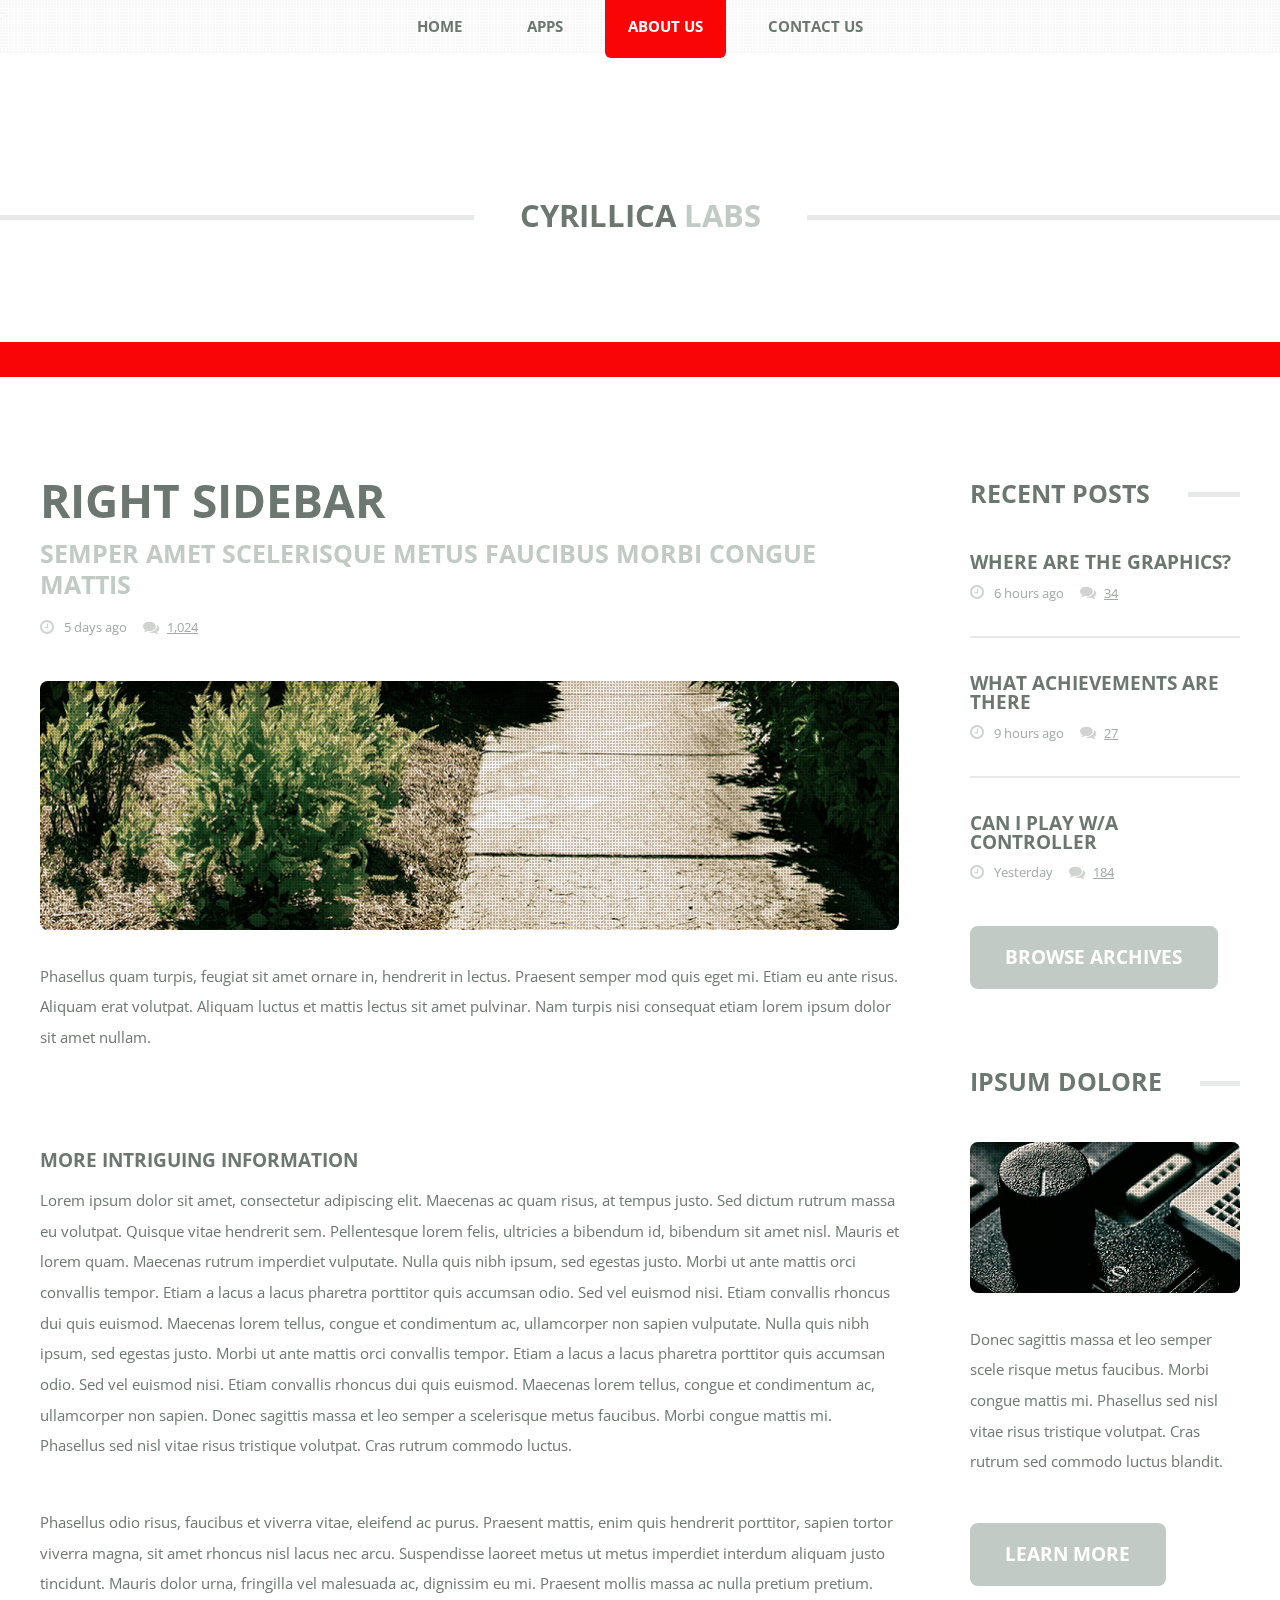
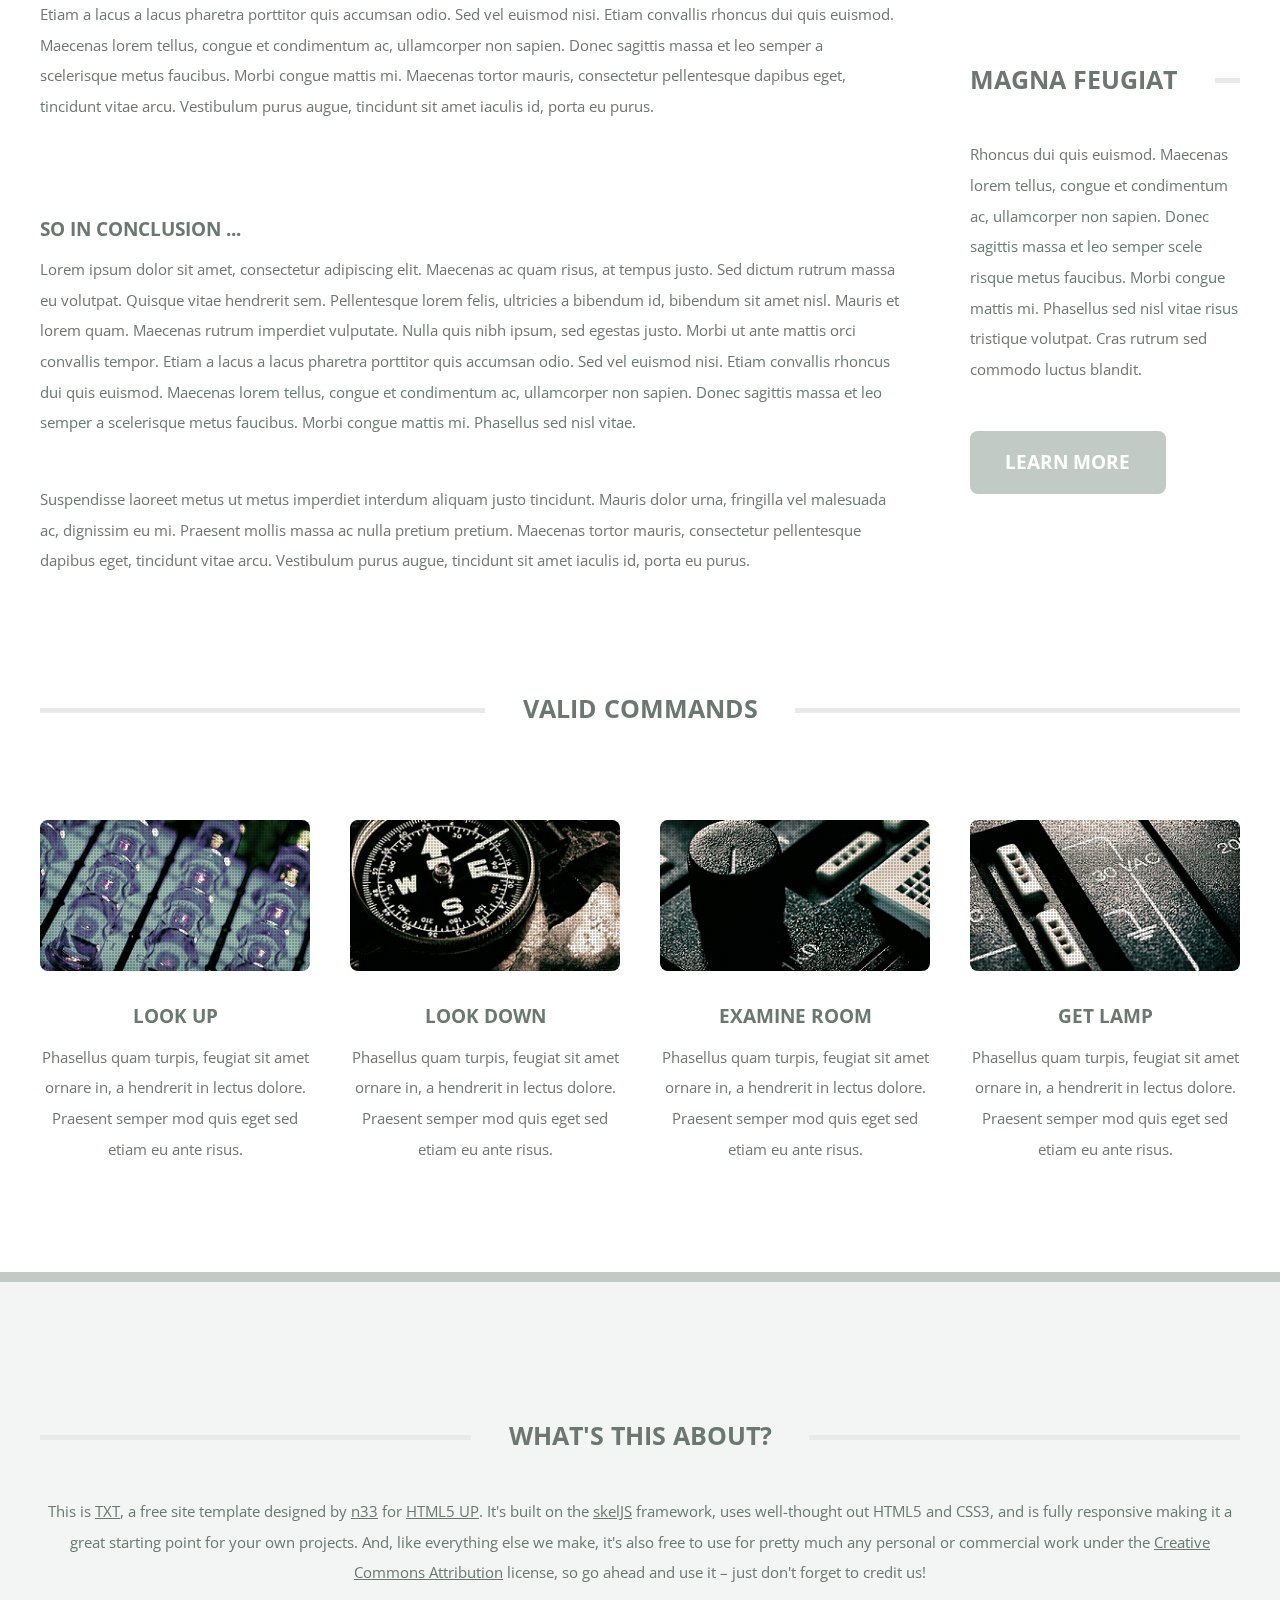
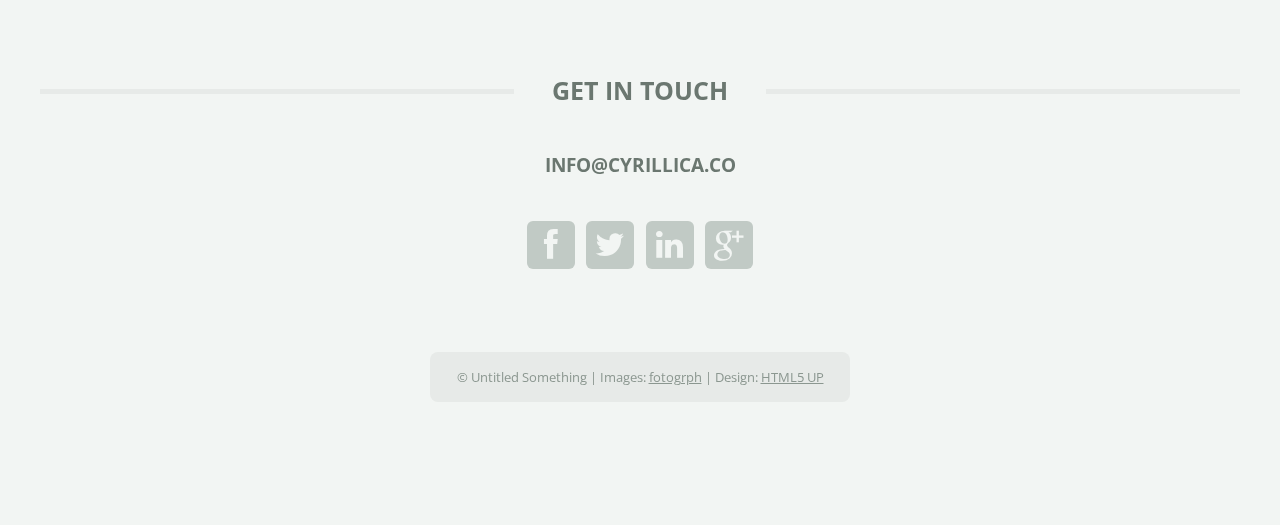
==== commit f40a45f9: "Update" ====
--- a/about.html
+++ b/about.html
@@ -300,7 +300,8 @@
 						<!-- Contact -->
                         <section>
                             <h2 class="major"><span>Get in touch</span></h2>
-                            <h3 
+                            <h3><a href="mailto:info@cyrillica.co">info@cyrillica.co</a></h3>
+                            <br />
                             <ul class="contact">
                                 <li><a class="fa fa-facebook solo" href="#"><span>Facebook</span></a></li>
                                 <li><a class="fa fa-twitter solo" href="http://twitter.com/CyrillicaLabs"><span>Twitter</span></a></li>
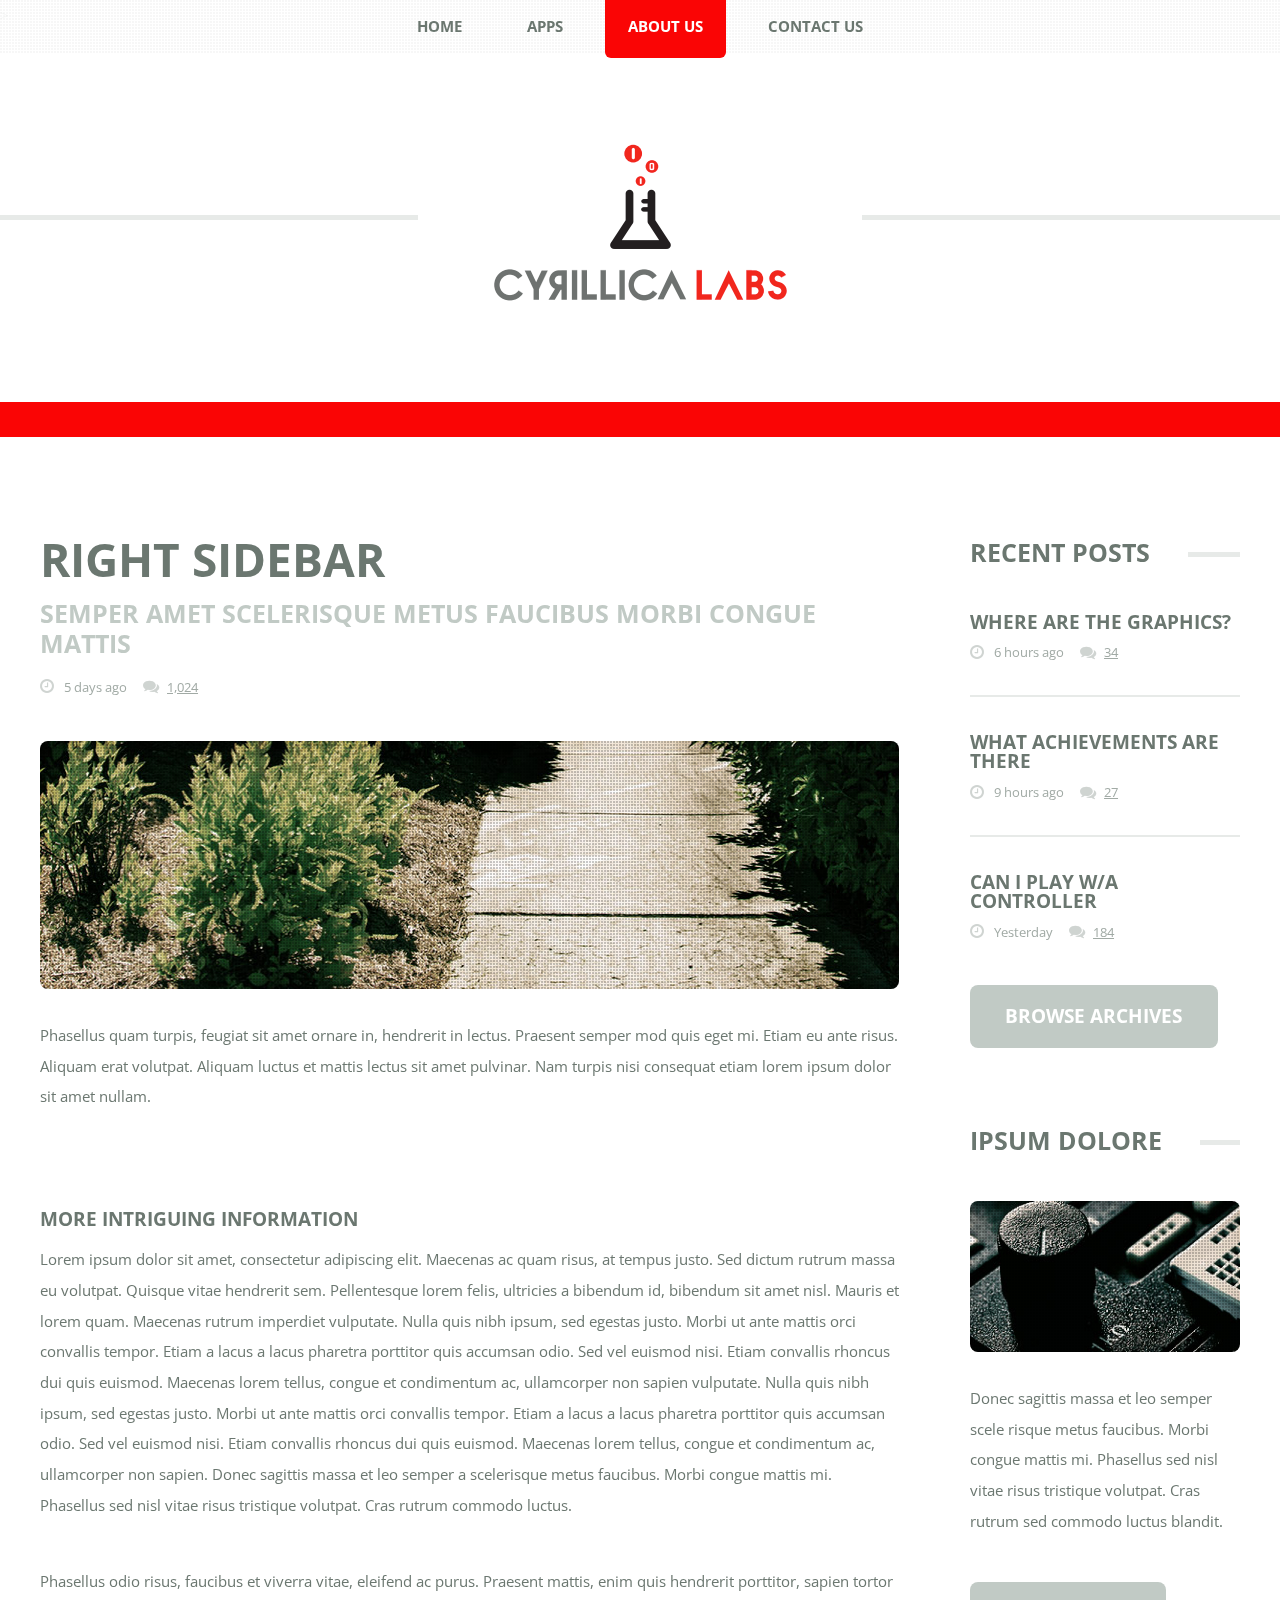
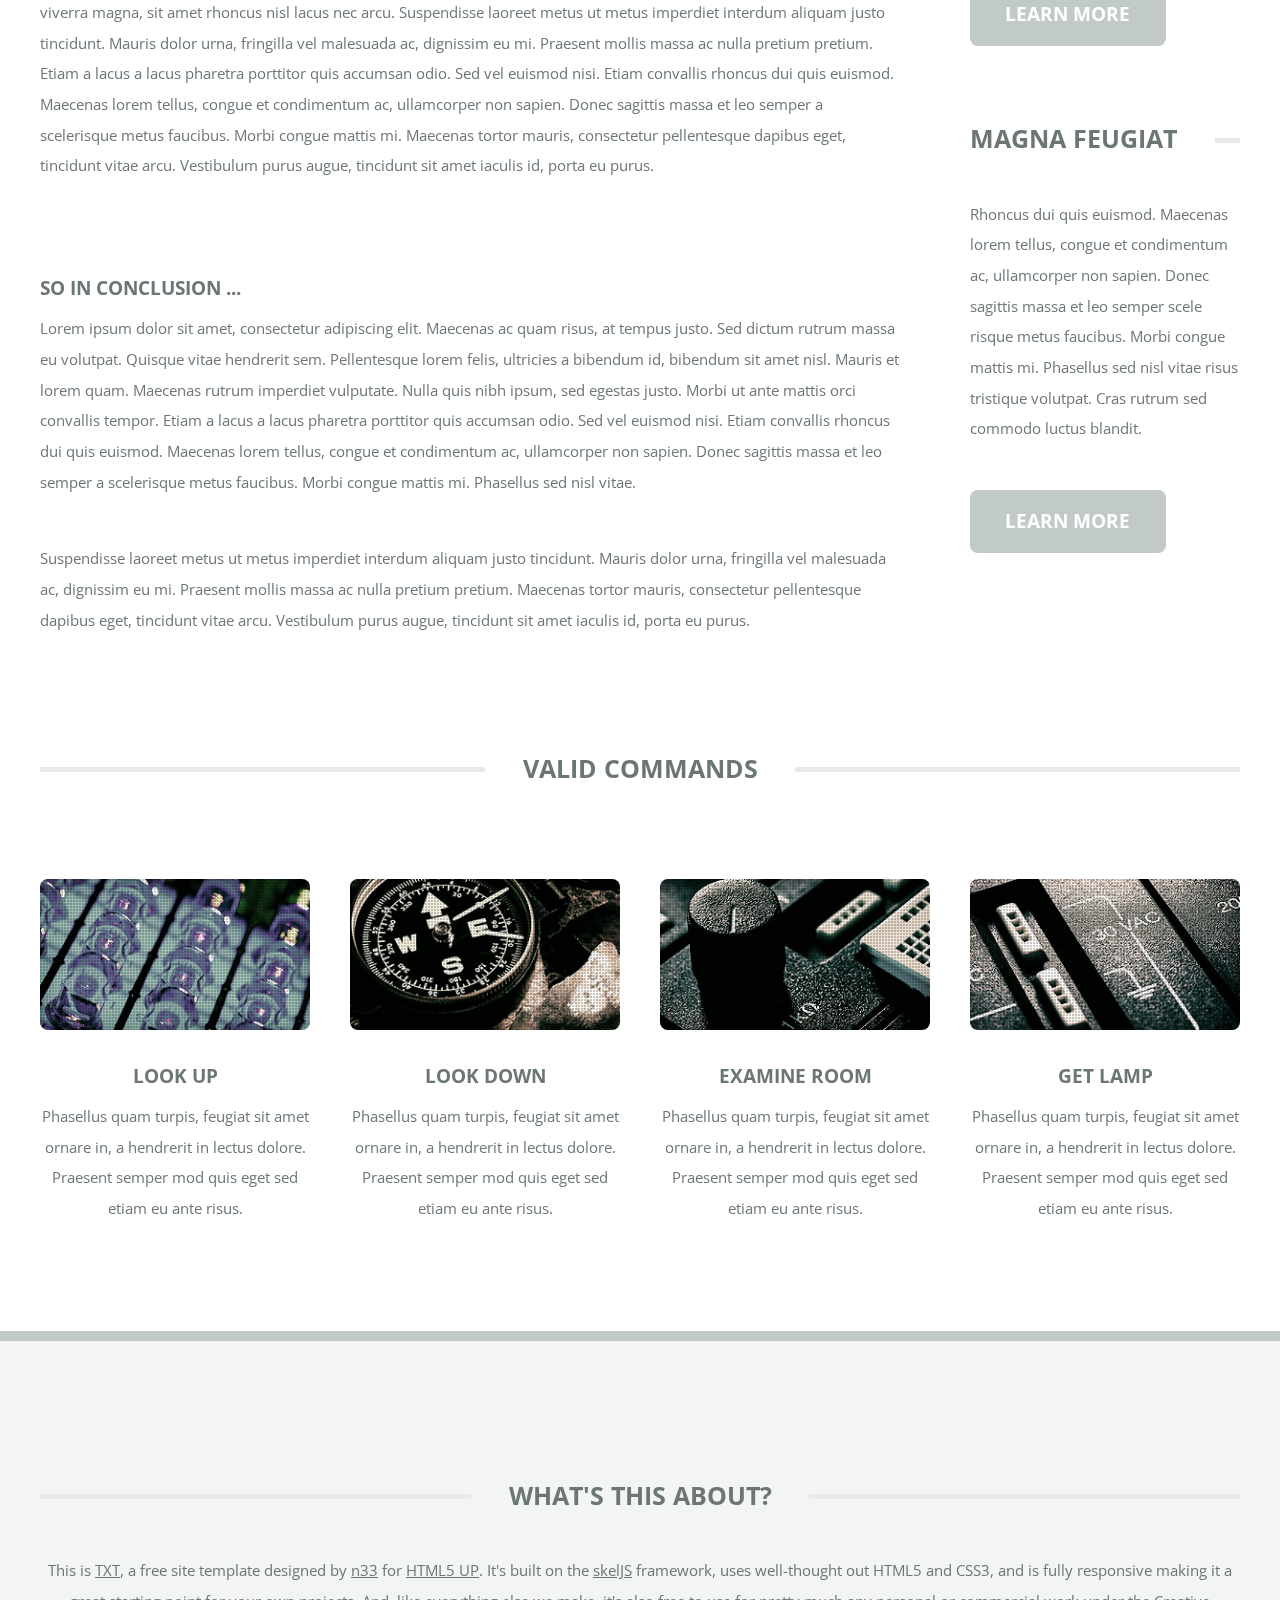
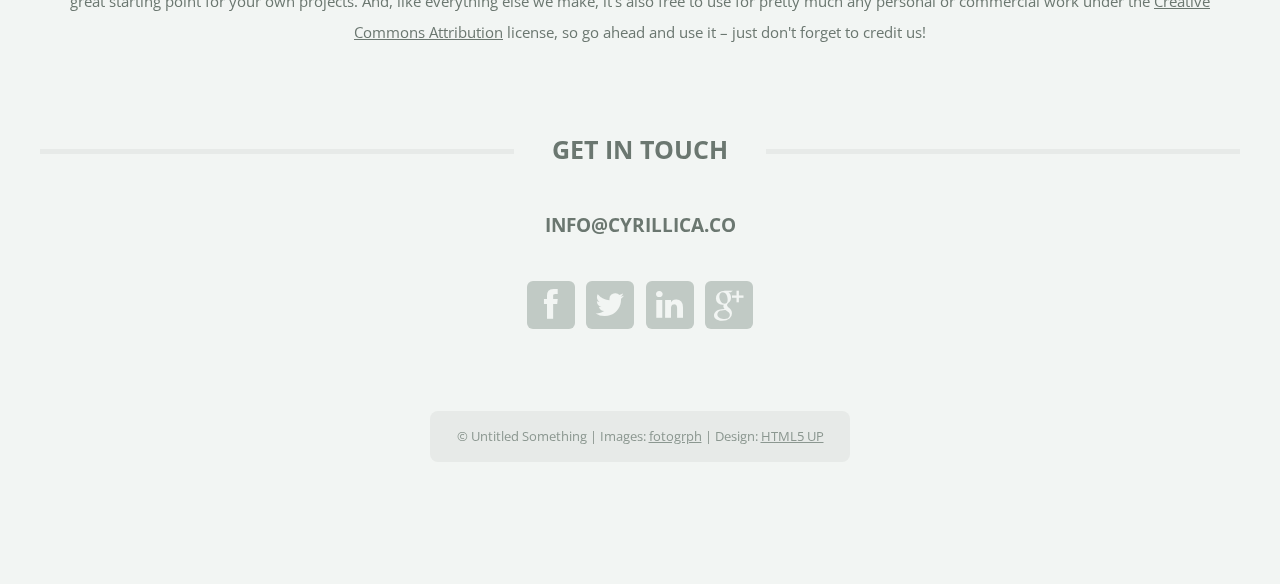
==== commit b1a5eefb: "Uploaded Logo" ====
--- a/about.html
+++ b/about.html
@@ -25,6 +25,7 @@
 			<header id="header">
 				<div class="logo">
 					<div>
+                        <img src="images/logo.png" />
 						<h1><a href="#" id="logo">Cyrillica</a></h1>
 						<span class="byline">Labs</span>
 					</div>
--- a/css/style-desktop.css
+++ b/css/style-desktop.css
@@ -247,6 +247,7 @@
 			position: relative;
 			text-align: center;
 			border-top: solid 5px #e7eae8;
+            margin-bottom:-2.5em;
 		}
 
 			#header .logo div
@@ -255,13 +256,14 @@
 				position: relative;
 				display: inline-block;
 				padding: 0 1.5em 0 1.5em;
-				top: -0.65em;
+				top: -2.5em;
+                
 			}
 		
 			#header .logo h1,
 			#header .logo .byline
 			{
-				display: inline;
+				display: none;
 			}
 
 /*********************************************************************************/
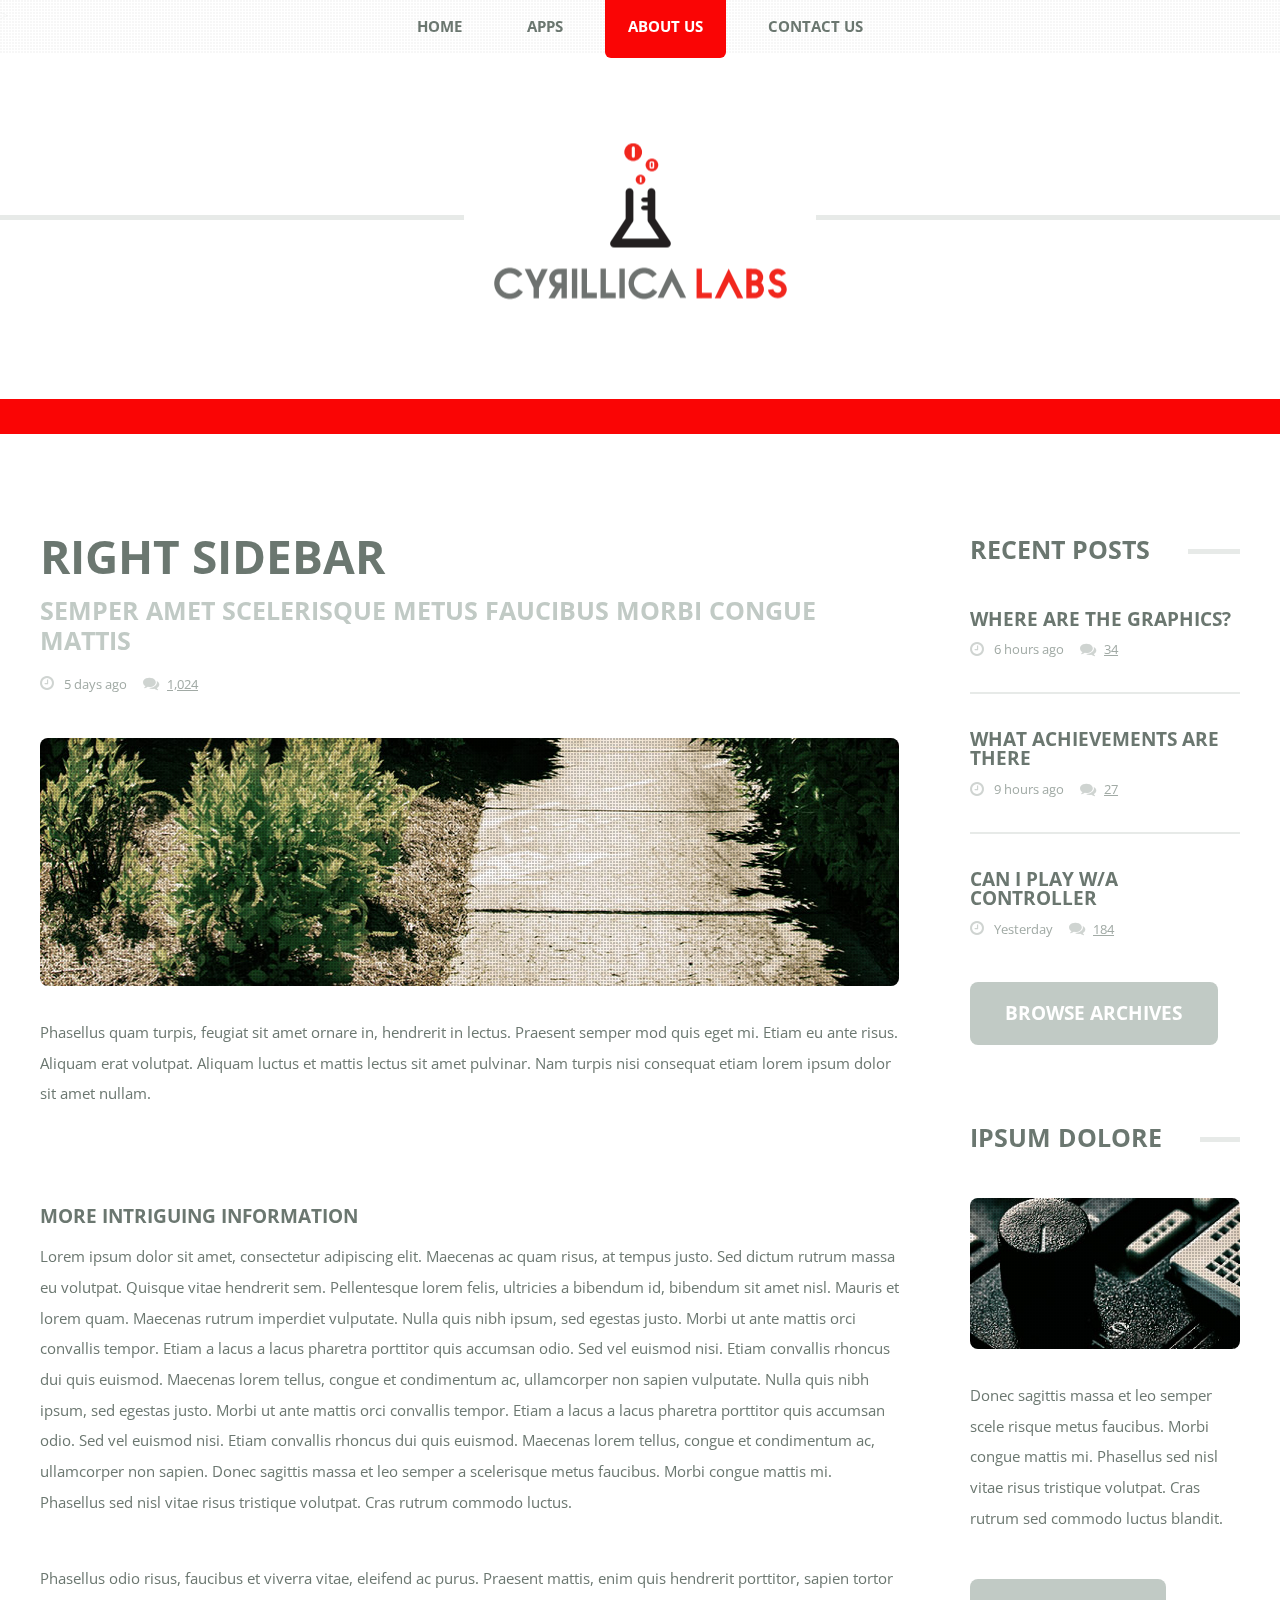
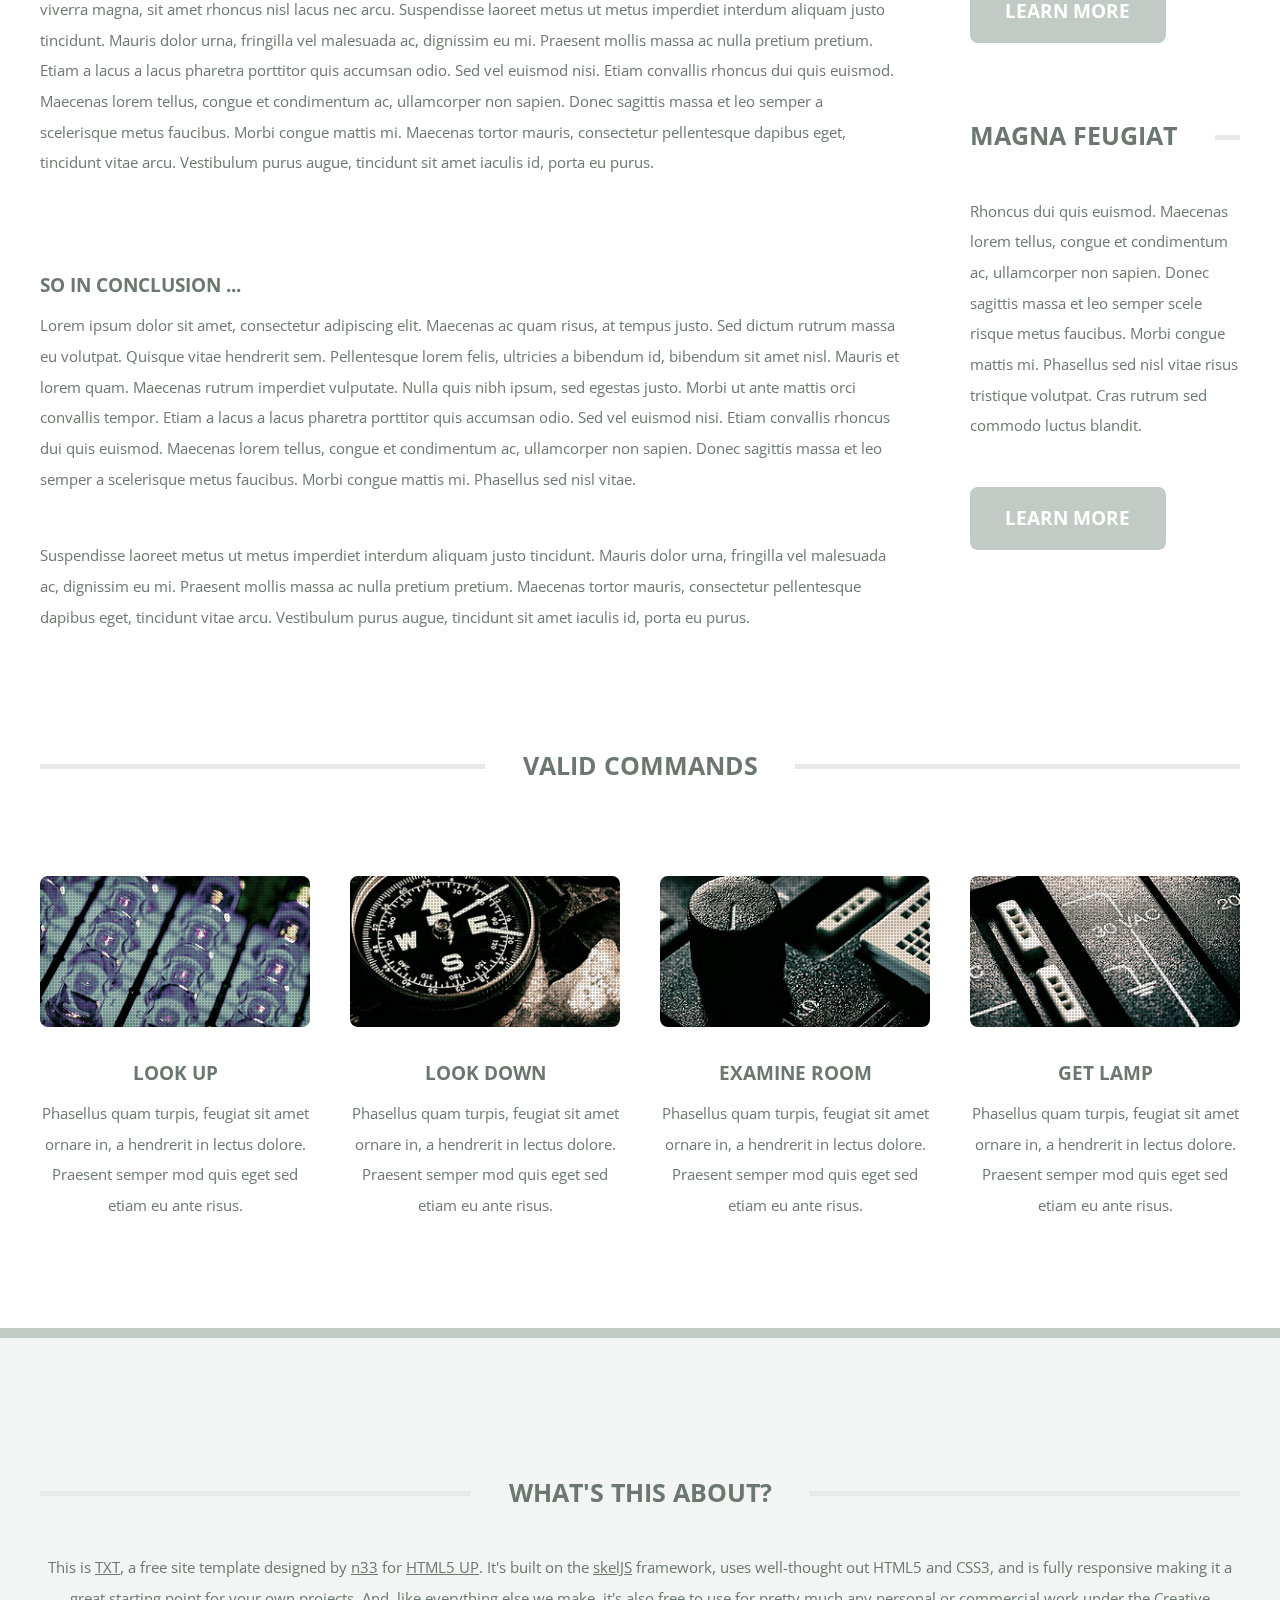
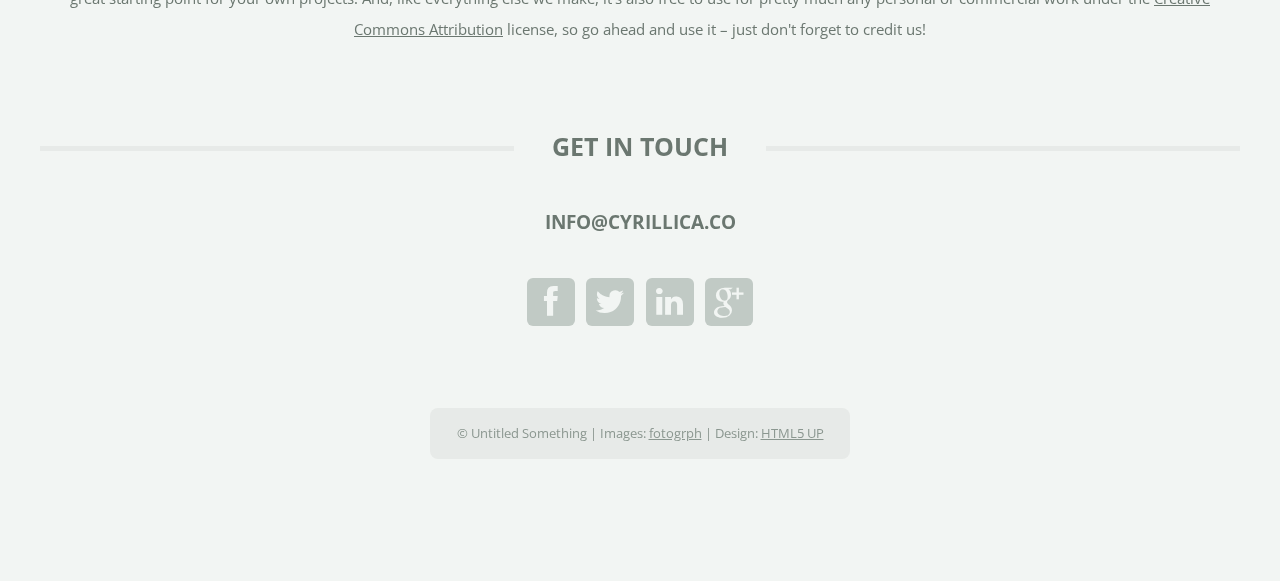
==== commit 1491e0c4: "Logo as a background" ====
--- a/about.html
+++ b/about.html
@@ -25,7 +25,6 @@
 			<header id="header">
 				<div class="logo">
 					<div>
-                        <img src="images/logo.png" />
 						<h1><a href="#" id="logo">Cyrillica</a></h1>
 						<span class="byline">Labs</span>
 					</div>
--- a/css/style-desktop.css
+++ b/css/style-desktop.css
@@ -248,6 +248,7 @@
 			text-align: center;
 			border-top: solid 5px #e7eae8;
             margin-bottom:-2.5em;
+            
 		}
 
 			#header .logo div
@@ -257,13 +258,16 @@
 				display: inline-block;
 				padding: 0 1.5em 0 1.5em;
 				top: -2.5em;
-                
+                background: url('../images/logo.png') center center no-repeat;
+                width: 500px;
+                height:160px;
 			}
 		
 			#header .logo h1,
 			#header .logo .byline
 			{
 				display: none;
+                
 			}
 
 /*********************************************************************************/
